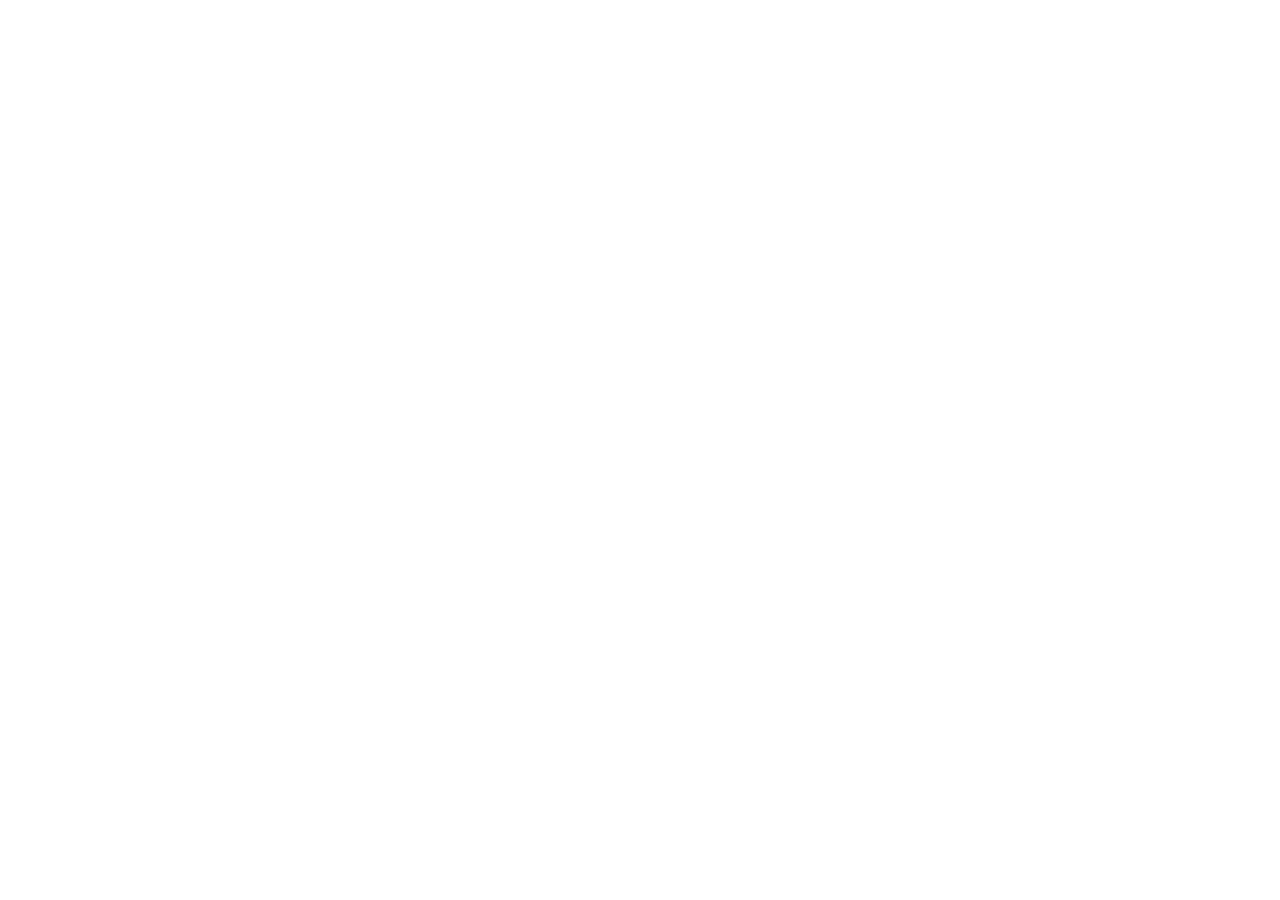
==== index.html @ 3f06b846 "Add files via upload" ====
<!DOCTYPE html>
<html lang="zh-CN">
<head>
    <meta charset="UTF-8">
    <meta name="viewport" content="width=device-width, initial-scale=1.0">
    <title>幼儿学中文 - 拼图游戏</title>
    <link rel="stylesheet" href="styles.css">
</head>
<body>
    <div id="game"></div>
    <script src="https://cdn.jsdelivr.net/npm/phaser@3.55.2/dist/phaser.min.js"></script>
    <script src="game.js"></script>
</body>
</html>
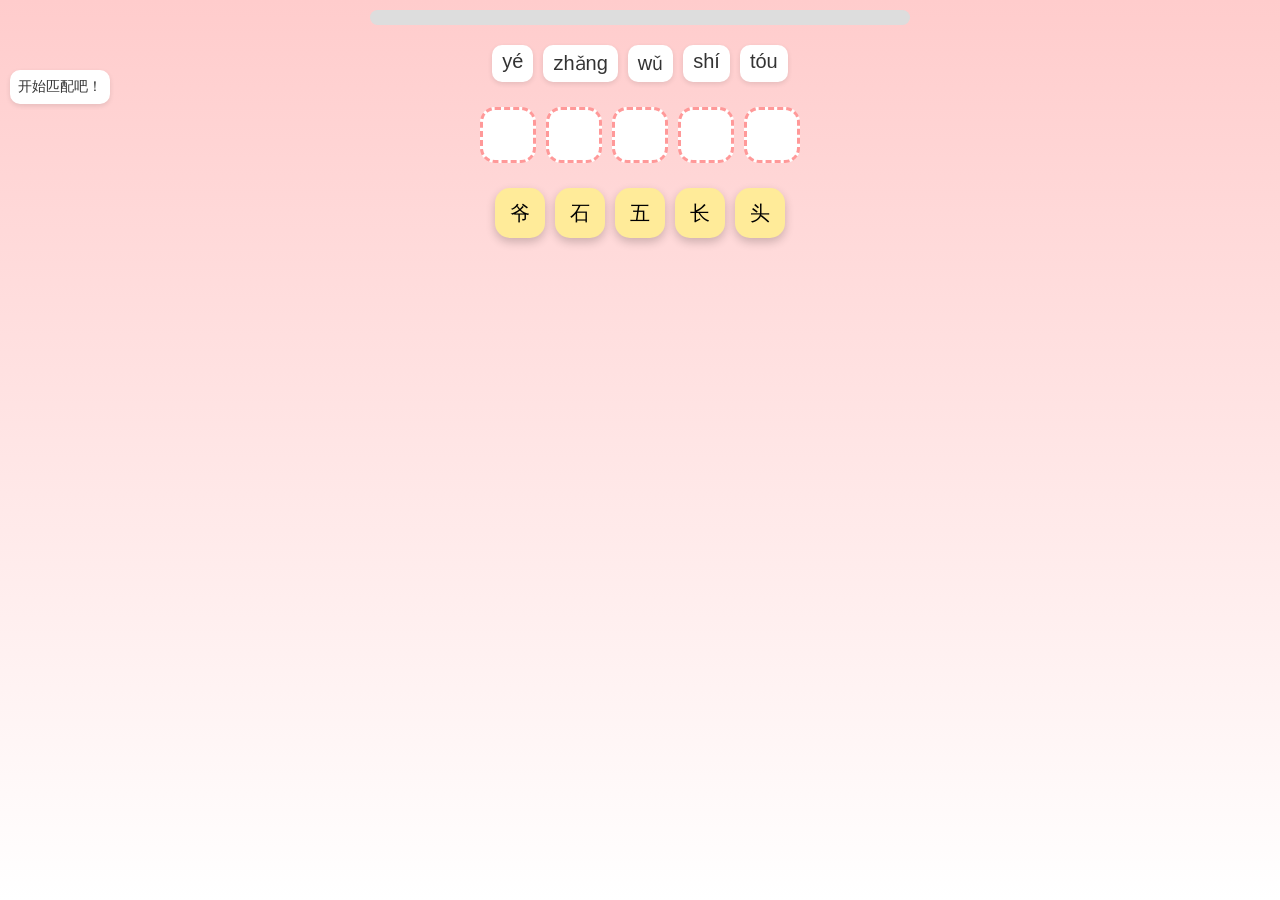
==== commit d9da4de1: "Rename word.game.grok4.html to index.html" ====
--- a/index.html
+++ b/index.html
@@ -2,13 +2,443 @@
 <html lang="zh-CN">
 <head>
     <meta charset="UTF-8">
-    <meta name="viewport" content="width=device-width, initial-scale=1.0">
-    <title>幼儿学中文 - 拼图游戏</title>
-    <link rel="stylesheet" href="styles.css">
+    <meta name="viewport" content="width=device-width, initial-scale=1.0, maximum-scale=1.0, user-scalable=no">
+    <title>汉字学习游戏</title>
+    <style>
+        body {
+            font-family: 'Comic Sans MS', cursive, sans-serif;
+            background: linear-gradient(to bottom, #ffcccc, #ffffff);
+            margin: 0;
+            padding: 10px;
+            box-sizing: border-box;
+            overflow-y: auto;
+            height: 100vh;
+            display: flex;
+            justify-content: center;
+            align-items: flex-start;
+            -webkit-user-select: none; /* Prevent text selection on iOS */
+            user-select: none;
+        }
+        .container {
+            width: 100%;
+            max-width: 600px;
+            text-align: center;
+            position: relative;
+        }
+        .row {
+            display: flex;
+            flex-wrap: wrap;
+            justify-content: center;
+            margin: 15px 0;
+        }
+        .pinyin {
+            margin: 5px;
+            font-size: 20px;
+            color: #333;
+            background: #fff;
+            padding: 5px 10px;
+            border-radius: 10px;
+            box-shadow: 0 2px 5px rgba(0,0,0,0.1);
+        }
+        .box {
+            width: 50px;
+            height: 50px;
+            border: 3px dashed #ff9999;
+            border-radius: 15px;
+            background: #fff;
+            margin: 5px;
+            display: flex;
+            justify-content: center;
+            align-items: center;
+            font-size: 20px;
+            transition: all 0.3s ease;
+            touch-action: none; /* Prevent scrolling during touch */
+        }
+        .box.filled {
+            border: none;
+            background: #90ee90;
+            color: #fff;
+            box-shadow: 0 0 10px #66cc66;
+        }
+        .character {
+            width: 50px;
+            height: 50px;
+            background: #ffeb99;
+            border-radius: 15px;
+            box-shadow: 0 4px 10px rgba(0,0,0,0.2);
+            margin: 5px;
+            display: flex;
+            justify-content: center;
+            align-items: center;
+            font-size: 20px;
+            transition: transform 0.2s ease;
+            touch-action: none; /* Prevent scrolling during touch */
+        }
+        .character.dragging {
+            opacity: 0.5;
+            transform: scale(1.1);
+        }
+        .error {
+            border: 3px solid #ff6666;
+            animation: shake 0.5s;
+        }
+        @keyframes shake {
+            0% { transform: translateX(0); }
+            25% { transform: translateX(-5px); }
+            50% { transform: translateX(5px); }
+            75% { transform: translateX(-5px); }
+            100% { transform: translateX(0); }
+        }
+        #restart {
+            display: none;
+            padding: 10px 20px;
+            font-size: 18px;
+            background: #ff6666;
+            color: white;
+            border: none;
+            border-radius: 15px;
+            cursor: pointer;
+            box-shadow: 0 4px 10px rgba(0,0,0,0.2);
+            margin: 15px auto;
+            transition: background 0.3s ease;
+        }
+        #restart:hover {
+            background: #ff3333;
+        }
+        .progress-bar {
+            width: 90%;
+            height: 15px;
+            background: #ddd;
+            border-radius: 10px;
+            overflow: hidden;
+            margin: 0 auto 15px;
+        }
+        .progress {
+            height: 100%;
+            background: #66ccff;
+            width: 0%;
+            transition: width 0.5s ease;
+        }
+        .star {
+            position: absolute;
+            font-size: 25px;
+            color: #ffcc00;
+            animation: starAnimation 1s ease-out forwards;
+        }
+        @keyframes starAnimation {
+            0% { transform: scale(0) rotate(0deg); opacity: 1; }
+            50% { transform: scale(1.5) rotate(180deg); opacity: 1; }
+            100% { transform: scale(0) rotate(360deg); opacity: 0; }
+        }
+        .mascot {
+            position: fixed;
+            top: 10px;
+            left: 10px;
+            width: 60px;
+            height: 60px;
+            background: url('https://via.placeholder.com/60?text=🐼') no-repeat center;
+            background-size: contain;
+            z-index: 10;
+        }
+        .message {
+            position: fixed;
+            top: 70px;
+            left: 10px;
+            background: #fff;
+            padding: 8px;
+            border-radius: 10px;
+            box-shadow: 0 2px 5px rgba(0,0,0,0.1);
+            font-size: 14px;
+            color: #333;
+            display: none;
+            z-index: 10;
+        }
+        @media (max-width: 400px) {
+            .pinyin, .box, .character {
+                width: 40px;
+                height: 40px;
+                font-size: 16px;
+                margin: 3px;
+            }
+            #restart {
+                padding: 8px 16px;
+                font-size: 14px;
+            }
+            .mascot {
+                width: 50px;
+                height: 50px;
+            }
+            .message {
+                font-size: 12px;
+                top: 60px;
+            }
+            .progress-bar {
+                height: 12px;
+            }
+        }
+    </style>
 </head>
 <body>
-    <div id="game"></div>
-    <script src="https://cdn.jsdelivr.net/npm/phaser@3.55.2/dist/phaser.min.js"></script>
-    <script src="game.js"></script>
+    <div class="container">
+        <div class="mascot"></div>
+        <div class="message" id="mascotMessage"></div>
+        <div class="progress-bar"><div class="progress" id="progress"></div></div>
+        <div class="row" id="pinyinRow"></div>
+        <div class="row" id="boxRow"></div>
+        <div class="row" id="characterRow"></div>
+        <button id="restart">重新开始</button>
+    </div>
+
+    <script>
+        const pronunciationMap = {
+            "一": "yī", "二": "èr", "三": "sān", "四": "sì", "五": "wǔ",
+            "六": "liù", "七": "qī", "八": "bā", "九": "jiǔ", "十": "shí",
+            "两": "liǎng", "只": "zhī", "头": "tóu", "又": "yòu", "了": "le",
+            "不": "bù", "大": "dà", "小": "xiǎo", "上": "shàng", "下": "xià",
+            "多": "duō", "少": "shǎo", "白": "bái", "天": "tiān", "云": "yún",
+            "山": "shān", "月": "yuè", "亮": "liàng", "星": "xīng", "马": "mǎ",
+            "牛": "niú", "羊": "yáng", "兔": "tù", "虫": "chóng", "鸟": "niǎo",
+            "花": "huā", "草": "cǎo", "树": "shù", "看": "kàn", "走": "zǒu",
+            "笑": "xiào", "来": "lái", "飞": "fēi", "爱": "ài", "是": "shì",
+            "跑": "pǎo", "跳": "tiào", "高": "gāo", "太": "tài", "阳": "yáng",
+            "地": "dì", "吃": "chī", "兴": "xìng", "快": "kuài", "好": "hǎo",
+            "的": "de", "爸": "bà", "妈": "mā", "我": "wǒ", "人": "rén",
+            "儿": "ér", "子": "zǐ", "口": "kǒu", "几": "jǐ", "个": "gè",
+            "中": "zhōng", "牙": "yá", "门": "mén", "手": "shǒu", "心": "xīn",
+            "什": "shén", "么": "me", "开": "kāi", "可": "kě", "回": "huí",
+            "出": "chū", "去": "qù", "里": "lǐ", "床": "chuáng", "车": "chē",
+            "家": "jiā", "爷": "yé", "奶": "nǎi", "你": "nǐ", "水": "shuǐ",
+            "饭": "fàn", "有": "yǒu", "找": "zhǎo", "坐": "zuò", "听": "tīng",
+            "玩": "wán", "哭": "kū", "起": "qǐ", "喝": "hē", "到": "dào",
+            "河": "hé", "海": "hǎi", "风": "fēng", "雨": "yǔ", "雪": "xuě",
+            "春": "chūn", "夏": "xià", "秋": "qiū", "冬": "dōng", "鱼": "yú",
+            "狼": "láng", "猫": "māo", "狗": "gǒu", "蝶": "dié", "蜂": "fēng",
+            "谢": "xiè", "睡": "shuì", "红": "hóng", "蓝": "lán", "绿": "lǜ",
+            "美": "měi", "丽": "lì", "木": "mù", "王": "wáng", "日": "rì",
+            "百": "bǎi", "公": "gōng", "主": "zhǔ", "生": "shēng", "长": "zhǎng",
+            "见": "jiàn", "女": "nǚ", "在": "zài", "早": "zǎo", "叶": "yè",
+            "森": "sēn", "林": "lín", "书": "shū", "习": "xí", "对": "duì",
+            "没": "méi", "老": "lǎo", "师": "shī", "他": "tā", "们": "men",
+            "前": "qián", "后": "hòu", "哥": "gē", "姐": "jiě", "弟": "dì",
+            "妹": "mèi", "国": "guó", "衣": "yī", "服": "fú", "幼": "yòu",
+            "园": "yuán", "校": "xiào", "爬": "pá", "藏": "cáng", "说": "shuō",
+            "觉": "jué", "打": "dǎ", "写": "xiě", "做": "zuò", "穿": "chuān",
+            "要": "yào", "想": "xiǎng", "黄": "huáng", "黑": "hēi", "很": "hěn",
+            "再": "zài", "把": "bǎ", "和": "hé", "啊": "ā", "吧": "ba",
+            "吗": "mā", "得": "de", "着": "zhe", "千": "qiān", "万": "wàn",
+            "画": "huà", "学": "xué", "乐": "lè", "土": "tǔ", "火": "huǒ",
+            "光": "guāng", "力": "lì", "气": "qì", "午": "wǔ", "发": "fā",
+            "电": "diàn", "宝": "bǎo", "贝": "bèi", "自": "zì", "己": "jǐ",
+            "身": "shēn", "今": "jīn", "年": "nián", "岁": "suì", "米": "mǐ",
+            "面": "miàn", "包": "bāo", "瓜": "guā", "果": "guǒ", "点": "diǎn",
+            "字": "zì", "话": "huà", "机": "jī", "船": "chuán", "菜": "cài",
+            "孩": "hái", "为": "wèi", "比": "bǐ", "会": "huì", "站": "zhàn",
+            "行": "xíng", "叫": "jiào", "过": "guò", "关": "guān", "喜": "xǐ",
+            "欢": "huān", "怕": "pà", "给": "gěi", "跟": "gēn", "进": "jìn",
+            "干": "gàn", "坏": "huài", "青": "qīng", "明": "míng", "晚": "wǎn",
+            "真": "zhēn", "饱": "bǎo", "错": "cuò", "东": "dōng", "西": "xī",
+            "外": "wài", "每": "měi", "这": "zhè", "她": "tā", "也": "yě",
+            "还": "hái", "以": "yǐ", "呢": "ne", "工": "gōng", "方": "fāng",
+            "本": "běn", "文": "wén", "石": "shí", "金": "jīn", "朋": "péng",
+            "友": "yǒu", "叔": "shū", "娃": "wá", "婆": "pó", "医": "yī",
+            "耳": "ěr", "眼": "yǎn", "晴": "qíng", "蛙": "wā", "鸡": "jī",
+            "鸭": "yā", "苹": "píng", "桃": "táo", "球": "qiú", "笔": "bǐ",
+            "灯": "dēng", "语": "yǔ", "课": "kè", "歌": "gē", "声": "shēng",
+            "音": "yīn", "边": "biān", "时": "shí", "体": "tǐ", "样": "yàng",
+            "分": "fēn", "问": "wèn", "变": "biàn", "成": "chéng", "用": "yòng",
+            "加": "jiā", "买": "mǎi", "当": "dāng", "动": "dòng", "作": "zuò",
+            "住": "zhù", "放": "fàng", "读": "dú", "转": "zhuǎn", "唱": "chàng",
+            "停": "tíng", "游": "yóu", "数": "shǔ", "像": "xiàng", "反": "fǎn",
+            "正": "zhèng", "同": "tóng", "空": "kōng", "新": "xīn", "片": "piàn",
+            "半": "bàn", "朵": "duǒ", "条": "tiáo", "北": "běi", "南": "nán",
+            "那": "nà", "谁": "shéi", "才": "cái", "更": "gèng", "都": "dōu",
+            "从": "cóng", "向": "xiàng", "就": "jiù"
+        };
+
+        let weights = JSON.parse(localStorage.getItem('weights')) || {};
+        Object.keys(pronunciationMap).forEach(char => {
+            if (!weights[char]) weights[char] = 1;
+        });
+
+        const pinyinRow = document.getElementById('pinyinRow');
+        const boxRow = document.getElementById('boxRow');
+        const characterRow = document.getElementById('characterRow');
+        const restartBtn = document.getElementById('restart');
+        const progressBar = document.getElementById('progress');
+        const mascotMessage = document.getElementById('mascotMessage');
+        let selectedPairs = [];
+        let draggedElement = null;
+
+        function initGame() {
+            pinyinRow.innerHTML = '';
+            boxRow.innerHTML = '';
+            characterRow.innerHTML = '';
+            restartBtn.style.display = 'none';
+            progressBar.style.width = '0%';
+            showMessage("开始匹配吧！");
+
+            selectedPairs = selectRandomPairs(5);
+            selectedPairs.forEach(pair => {
+                const pinyinDiv = document.createElement('div');
+                pinyinDiv.className = 'pinyin';
+                pinyinDiv.textContent = pair.pinyin;
+                pinyinRow.appendChild(pinyinDiv);
+
+                const boxDiv = document.createElement('div');
+                boxDiv.className = 'box';
+                boxDiv.dataset.pinyin = pair.pinyin;
+                boxRow.appendChild(boxDiv);
+            });
+
+            const shuffledChars = shuffle(selectedPairs.map(pair => pair.char));
+            shuffledChars.forEach(char => {
+                const charDiv = document.createElement('div');
+                charDiv.className = 'character';
+                charDiv.textContent = char;
+                charDiv.addEventListener('touchstart', touchStart);
+                charDiv.addEventListener('touchmove', touchMove);
+                charDiv.addEventListener('touchend', touchEnd);
+                charDiv.addEventListener('click', () => speak(char));
+                characterRow.appendChild(charDiv);
+            });
+        }
+
+        function selectRandomPairs(num) {
+            const chars = Object.keys(pronunciationMap);
+            const totalWeight = Object.values(weights).reduce((a, b) => a + b, 0);
+            const pairs = [];
+            while (pairs.length < num) {
+                const rand = Math.random() * totalWeight;
+                let sum = 0;
+                for (let char of chars) {
+                    sum += weights[char];
+                    if (sum >= rand && !pairs.some(p => p.char === char)) {
+                        pairs.push({ char, pinyin: pronunciationMap[char] });
+                        break;
+                    }
+                }
+            }
+            return pairs;
+        }
+
+        function shuffle(array) {
+            for (let i = array.length - 1; i > 0; i--) {
+                const j = Math.floor(Math.random() * (i + 1));
+                [array[i], array[j]] = [array[j], array[i]];
+            }
+            return array;
+        }
+
+        function touchStart(e) {
+            draggedElement = e.target;
+            draggedElement.classList.add('dragging');
+            e.preventDefault(); // Prevent scrolling
+        }
+
+        function touchMove(e) {
+            if (draggedElement) {
+                e.preventDefault();
+                const touch = e.touches[0];
+                draggedElement.style.position = 'absolute';
+                draggedElement.style.left = `${touch.pageX - draggedElement.offsetWidth / 2}px`;
+                draggedElement.style.top = `${touch.pageY - draggedElement.offsetHeight / 2}px`;
+            }
+        }
+
+        function touchEnd(e) {
+            if (draggedElement) {
+                const touch = e.changedTouches[0];
+                const dropTarget = document.elementFromPoint(touch.pageX, touch.pageY);
+                draggedElement.classList.remove('dragging');
+                draggedElement.style.position = 'static';
+
+                if (dropTarget && dropTarget.classList.contains('box') && !dropTarget.classList.contains('filled')) {
+                    const char = draggedElement.textContent;
+                    const pinyin = dropTarget.dataset.pinyin;
+                    if (pronunciationMap[char] === pinyin) {
+                        dropTarget.textContent = char;
+                        dropTarget.classList.add('filled');
+                        weights[char] = Math.max(0.05, weights[char] * 0.8);
+                        characterRow.removeChild(draggedElement);
+                        addStar(dropTarget);
+                        playSound('correct');
+                        showMessage("太棒了！");
+                        updateProgress();
+                        checkGameComplete();
+                    } else {
+                        dropTarget.classList.add('error');
+                        weights[char] = Math.min(0.9, weights[char] * 1.2);
+                        playSound('error');
+                        showMessage("再试一次吧！");
+                        setTimeout(() => dropTarget.classList.remove('error'), 500);
+                    }
+                    localStorage.setItem('weights', JSON.stringify(weights));
+                }
+                draggedElement = null;
+            }
+        }
+
+        function updateProgress() {
+            const filledCount = boxRow.querySelectorAll('.filled').length;
+            const total = selectedPairs.length;
+            progressBar.style.width = `${(filledCount / total) * 100}%`;
+        }
+
+        function addStar(target) {
+            const star = document.createElement('div');
+            star.className = 'star';
+            star.textContent = '★';
+            const rect = target.getBoundingClientRect();
+            star.style.left = `${rect.left + rect.width / 2 - 12}px`;
+            star.style.top = `${rect.top - 25}px`;
+            document.querySelector('.container').appendChild(star);
+            setTimeout(() => star.remove(), 1000);
+        }
+
+        function playSound(type) {
+            const audio = new Audio();
+            audio.src = type === 'correct' 
+                ? 'https://www.soundjay.com/buttons/sounds/beep-01a.mp3' // Replace with cheerful sound
+                : 'https://www.soundjay.com/buttons/sounds/beep-02.mp3'; // Replace with gentle error sound
+            audio.play().catch(() => console.log('Audio play failed'));
+        }
+
+        function showMessage(text) {
+            mascotMessage.textContent = text;
+            mascotMessage.style.display = 'block';
+            setTimeout(() => mascotMessage.style.display = 'none', 2000);
+        }
+
+        function checkGameComplete() {
+            if (boxRow.querySelectorAll('.filled').length === selectedPairs.length) {
+                restartBtn.style.display = 'block';
+                showMessage("你真厉害！");
+            }
+        }
+
+        function speak(char) {
+            const utterance = new SpeechSynthesisUtterance(pronunciationMap[char]);
+            utterance.lang = 'zh-CN';
+            utterance.rate = 0.8;
+            utterance.volume = 1.0;
+            const voices = window.speechSynthesis.getVoices();
+            const mandarinVoice = voices.find(voice => voice.lang === 'zh-CN' && voice.name.includes('Mandarin'));
+            if (mandarinVoice) {
+                utterance.voice = mandarinVoice;
+            }
+            window.speechSynthesis.speak(utterance);
+        }
+
+        window.addEventListener('load', () => {
+            window.speechSynthesis.getVoices();
+            initGame();
+        });
+
+        window.speechSynthesis.onvoiceschanged = () => {
+            window.speechSynthesis.getVoices();
+        };
+
+        restartBtn.addEventListener('click', initGame);
+    </script>
 </body>
 </html>
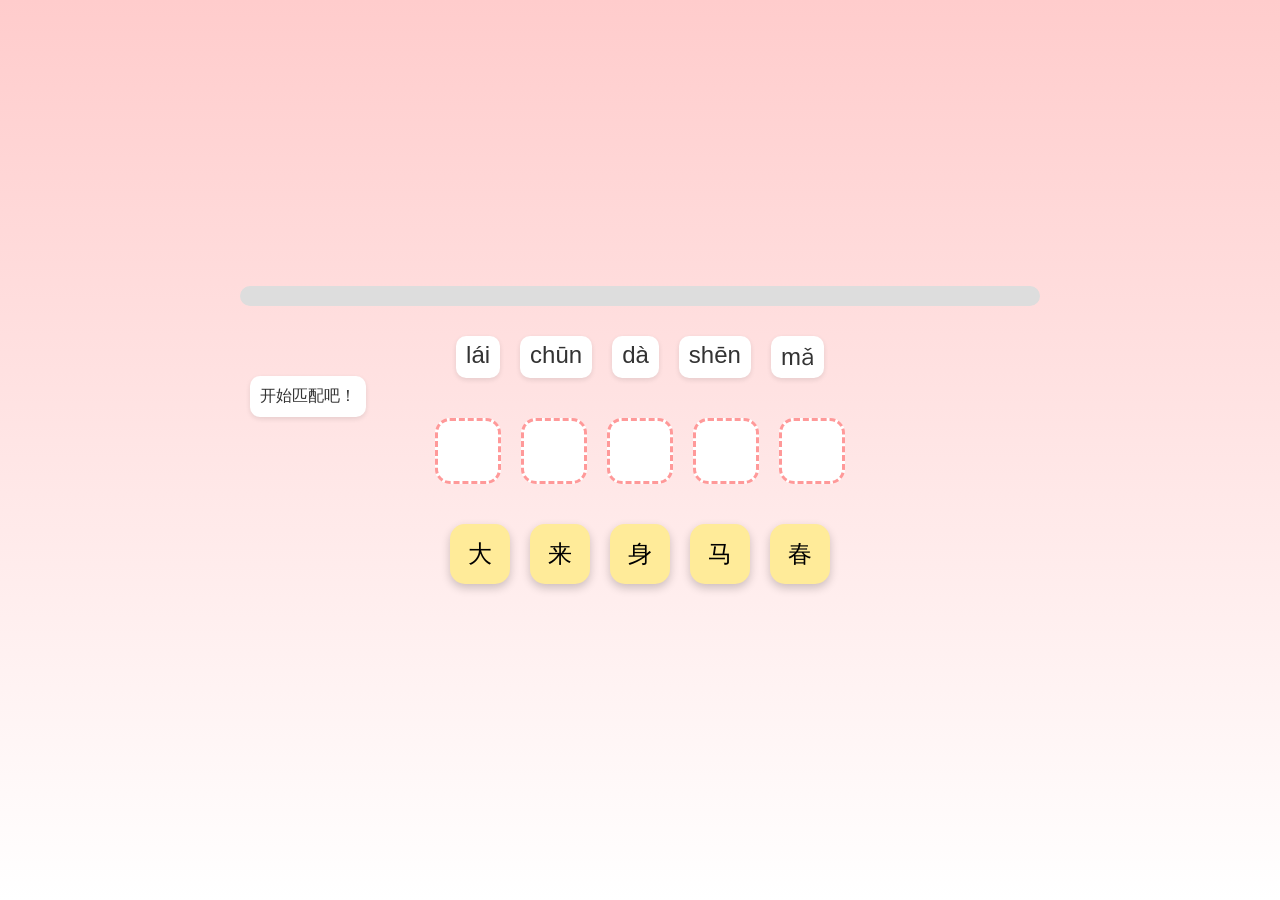
==== commit 595a9021: "Rename word.game.grok3.html to index.html" ====
--- a/index.html
+++ b/index.html
@@ -2,26 +2,24 @@
 <html lang="zh-CN">
 <head>
     <meta charset="UTF-8">
-    <meta name="viewport" content="width=device-width, initial-scale=1.0, maximum-scale=1.0, user-scalable=no">
+    <meta name="viewport" content="width=device-width, initial-scale=1.0">
     <title>汉字学习游戏</title>
     <style>
         body {
             font-family: 'Comic Sans MS', cursive, sans-serif;
             background: linear-gradient(to bottom, #ffcccc, #ffffff);
+            display: flex;
+            justify-content: center;
+            align-items: center;
+            min-height: 100vh;
             margin: 0;
-            padding: 10px;
+            padding: 20px;
             box-sizing: border-box;
             overflow-y: auto;
-            height: 100vh;
-            display: flex;
-            justify-content: center;
-            align-items: flex-start;
-            -webkit-user-select: none; /* Prevent text selection on iOS */
-            user-select: none;
         }
         .container {
-            width: 100%;
-            max-width: 600px;
+            width: 80%;
+            max-width: 800px;
             text-align: center;
             position: relative;
         }
@@ -29,11 +27,11 @@
             display: flex;
             flex-wrap: wrap;
             justify-content: center;
-            margin: 15px 0;
+            margin: 20px 0;
         }
         .pinyin {
-            margin: 5px;
-            font-size: 20px;
+            margin: 10px;
+            font-size: 24px;
             color: #333;
             background: #fff;
             padding: 5px 10px;
@@ -41,18 +39,18 @@
             box-shadow: 0 2px 5px rgba(0,0,0,0.1);
         }
         .box {
-            width: 50px;
-            height: 50px;
+            width: 60px;
+            height: 60px;
             border: 3px dashed #ff9999;
             border-radius: 15px;
             background: #fff;
-            margin: 5px;
+            margin: 10px;
             display: flex;
             justify-content: center;
             align-items: center;
-            font-size: 20px;
+            font-size: 24px;
+            cursor: pointer;
             transition: all 0.3s ease;
-            touch-action: none; /* Prevent scrolling during touch */
         }
         .box.filled {
             border: none;
@@ -61,22 +59,22 @@
             box-shadow: 0 0 10px #66cc66;
         }
         .character {
-            width: 50px;
-            height: 50px;
+            width: 60px;
+            height: 60px;
             background: #ffeb99;
             border-radius: 15px;
             box-shadow: 0 4px 10px rgba(0,0,0,0.2);
-            margin: 5px;
+            margin: 10px;
             display: flex;
             justify-content: center;
             align-items: center;
-            font-size: 20px;
+            font-size: 24px;
+            cursor: move;
             transition: transform 0.2s ease;
-            touch-action: none; /* Prevent scrolling during touch */
-        }
-        .character.dragging {
-            opacity: 0.5;
+        }
+        .character:hover {
             transform: scale(1.1);
+            background: #ffe066;
         }
         .error {
             border: 3px solid #ff6666;
@@ -91,27 +89,27 @@
         }
         #restart {
             display: none;
-            padding: 10px 20px;
-            font-size: 18px;
+            padding: 15px 30px;
+            font-size: 20px;
             background: #ff6666;
             color: white;
             border: none;
             border-radius: 15px;
             cursor: pointer;
             box-shadow: 0 4px 10px rgba(0,0,0,0.2);
-            margin: 15px auto;
+            margin-top: 20px;
             transition: background 0.3s ease;
         }
         #restart:hover {
             background: #ff3333;
         }
         .progress-bar {
-            width: 90%;
-            height: 15px;
+            width: 100%;
+            height: 20px;
             background: #ddd;
             border-radius: 10px;
             overflow: hidden;
-            margin: 0 auto 15px;
+            margin-bottom: 20px;
         }
         .progress {
             height: 100%;
@@ -121,7 +119,7 @@
         }
         .star {
             position: absolute;
-            font-size: 25px;
+            font-size: 30px;
             color: #ffcc00;
             animation: starAnimation 1s ease-out forwards;
         }
@@ -131,49 +129,44 @@
             100% { transform: scale(0) rotate(360deg); opacity: 0; }
         }
         .mascot {
-            position: fixed;
+            position: absolute;
             top: 10px;
             left: 10px;
-            width: 60px;
-            height: 60px;
-            background: url('https://via.placeholder.com/60?text=🐼') no-repeat center;
+            width: 80px;
+            height: 80px;
+            background: url('https://via.placeholder.com/80?text=🐼') no-repeat center;
             background-size: contain;
-            z-index: 10;
         }
         .message {
-            position: fixed;
-            top: 70px;
+            position: absolute;
+            top: 90px;
             left: 10px;
             background: #fff;
-            padding: 8px;
+            padding: 10px;
             border-radius: 10px;
             box-shadow: 0 2px 5px rgba(0,0,0,0.1);
-            font-size: 14px;
+            font-size: 16px;
             color: #333;
             display: none;
-            z-index: 10;
-        }
-        @media (max-width: 400px) {
+        }
+        @media (max-width: 600px) {
             .pinyin, .box, .character {
                 width: 40px;
                 height: 40px;
+                font-size: 18px;
+                margin: 5px;
+            }
+            #restart {
+                padding: 10px 20px;
                 font-size: 16px;
-                margin: 3px;
-            }
-            #restart {
-                padding: 8px 16px;
+            }
+            .mascot {
+                width: 60px;
+                height: 60px;
+            }
+            .message {
                 font-size: 14px;
-            }
-            .mascot {
-                width: 50px;
-                height: 50px;
-            }
-            .message {
-                font-size: 12px;
-                top: 60px;
-            }
-            .progress-bar {
-                height: 12px;
+                top: 70px;
             }
         }
     </style>
@@ -267,7 +260,6 @@
         const progressBar = document.getElementById('progress');
         const mascotMessage = document.getElementById('mascotMessage');
         let selectedPairs = [];
-        let draggedElement = null;
 
         function initGame() {
             pinyinRow.innerHTML = '';
@@ -287,6 +279,8 @@
                 const boxDiv = document.createElement('div');
                 boxDiv.className = 'box';
                 boxDiv.dataset.pinyin = pair.pinyin;
+                boxDiv.addEventListener('dragover', dragOver);
+                boxDiv.addEventListener('drop', drop);
                 boxRow.appendChild(boxDiv);
             });
 
@@ -295,9 +289,8 @@
                 const charDiv = document.createElement('div');
                 charDiv.className = 'character';
                 charDiv.textContent = char;
-                charDiv.addEventListener('touchstart', touchStart);
-                charDiv.addEventListener('touchmove', touchMove);
-                charDiv.addEventListener('touchend', touchEnd);
+                charDiv.draggable = true;
+                charDiv.addEventListener('dragstart', dragStart);
                 charDiv.addEventListener('click', () => speak(char));
                 characterRow.appendChild(charDiv);
             });
@@ -329,53 +322,38 @@
             return array;
         }
 
-        function touchStart(e) {
-            draggedElement = e.target;
-            draggedElement.classList.add('dragging');
-            e.preventDefault(); // Prevent scrolling
-        }
-
-        function touchMove(e) {
-            if (draggedElement) {
+        function dragStart(e) {
+            e.dataTransfer.setData('text', e.target.textContent);
+        }
+
+        function dragOver(e) {
+            if (!e.target.classList.contains('filled')) {
                 e.preventDefault();
-                const touch = e.touches[0];
-                draggedElement.style.position = 'absolute';
-                draggedElement.style.left = `${touch.pageX - draggedElement.offsetWidth / 2}px`;
-                draggedElement.style.top = `${touch.pageY - draggedElement.offsetHeight / 2}px`;
-            }
-        }
-
-        function touchEnd(e) {
-            if (draggedElement) {
-                const touch = e.changedTouches[0];
-                const dropTarget = document.elementFromPoint(touch.pageX, touch.pageY);
-                draggedElement.classList.remove('dragging');
-                draggedElement.style.position = 'static';
-
-                if (dropTarget && dropTarget.classList.contains('box') && !dropTarget.classList.contains('filled')) {
-                    const char = draggedElement.textContent;
-                    const pinyin = dropTarget.dataset.pinyin;
-                    if (pronunciationMap[char] === pinyin) {
-                        dropTarget.textContent = char;
-                        dropTarget.classList.add('filled');
-                        weights[char] = Math.max(0.05, weights[char] * 0.8);
-                        characterRow.removeChild(draggedElement);
-                        addStar(dropTarget);
-                        playSound('correct');
-                        showMessage("太棒了！");
-                        updateProgress();
-                        checkGameComplete();
-                    } else {
-                        dropTarget.classList.add('error');
-                        weights[char] = Math.min(0.9, weights[char] * 1.2);
-                        playSound('error');
-                        showMessage("再试一次吧！");
-                        setTimeout(() => dropTarget.classList.remove('error'), 500);
-                    }
-                    localStorage.setItem('weights', JSON.stringify(weights));
-                }
-                draggedElement = null;
-            }
+            }
+        }
+
+        function drop(e) {
+            e.preventDefault();
+            const char = e.dataTransfer.getData('text');
+            const pinyin = e.target.dataset.pinyin;
+            if (pronunciationMap[char] === pinyin) {
+                e.target.textContent = char;
+                e.target.classList.add('filled');
+                weights[char] = Math.max(0.05, weights[char] * 0.8);
+                characterRow.removeChild([...characterRow.children].find(c => c.textContent === char));
+                addStar(e.target);
+                playSound('correct');
+                showMessage("太棒了！");
+                updateProgress();
+                checkGameComplete();
+            } else {
+                e.target.classList.add('error');
+                weights[char] = Math.min(0.9, weights[char] * 1.2);
+                playSound('error');
+                showMessage("再试一次吧！");
+                setTimeout(() => e.target.classList.remove('error'), 500);
+            }
+            localStorage.setItem('weights', JSON.stringify(weights));
         }
 
         function updateProgress() {
@@ -388,9 +366,8 @@
             const star = document.createElement('div');
             star.className = 'star';
             star.textContent = '★';
-            const rect = target.getBoundingClientRect();
-            star.style.left = `${rect.left + rect.width / 2 - 12}px`;
-            star.style.top = `${rect.top - 25}px`;
+            star.style.left = `${target.offsetLeft + target.offsetWidth / 2 - 15}px`;
+            star.style.top = `${target.offsetTop - 30}px`;
             document.querySelector('.container').appendChild(star);
             setTimeout(() => star.remove(), 1000);
         }
@@ -398,8 +375,8 @@
         function playSound(type) {
             const audio = new Audio();
             audio.src = type === 'correct' 
-                ? 'https://www.soundjay.com/buttons/sounds/beep-01a.mp3' // Replace with cheerful sound
-                : 'https://www.soundjay.com/buttons/sounds/beep-02.mp3'; // Replace with gentle error sound
+                ? 'https://www.soundjay.com/buttons/sounds/beep-01a.mp3' // Replace with a cheerful sound URL
+                : 'https://www.soundjay.com/buttons/sounds/beep-02.mp3'; // Replace with a gentle error sound URL
             audio.play().catch(() => console.log('Audio play failed'));
         }
 
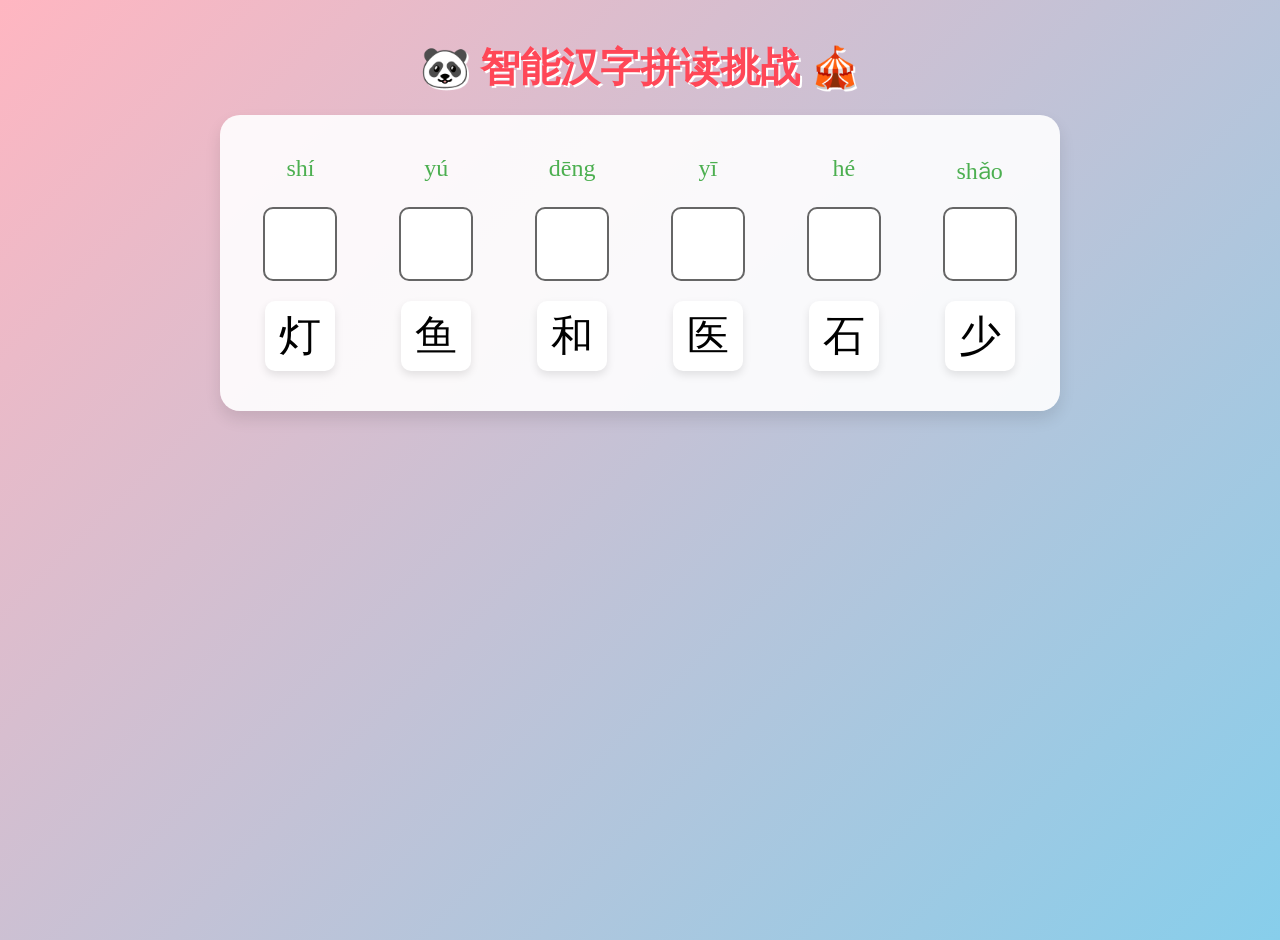
==== commit 8c6eec91: "Add files via upload" ====
--- a/index.html
+++ b/index.html
@@ -3,419 +3,350 @@
 <head>
     <meta charset="UTF-8">
     <meta name="viewport" content="width=device-width, initial-scale=1.0">
-    <title>汉字学习游戏</title>
+    <title>汉字拼读挑战赛完整版</title>
     <style>
+        :root {
+            --primary-color: #FFB6C1;
+            --secondary-color: #87CEEB;
+        }
+
         body {
-            font-family: 'Comic Sans MS', cursive, sans-serif;
-            background: linear-gradient(to bottom, #ffcccc, #ffffff);
+            font-family: 'Comic Sans MS', '幼圆', 'YouYuan', cursive;
+            background: linear-gradient(135deg, var(--primary-color), var(--secondary-color));
+            min-height: 100vh;
+            margin: 0;
+            padding: 20px;
+            display: flex;
+            flex-direction: column;
+            align-items: center;
+        }
+        
+       .game-title {
+            color: #ff4757;
+            font-size: 2.5em;
+            text-shadow: 2px 2px #fff;
+            margin: 20px 0;
+        }
+
+        .game-container {
+            background: rgba(255, 255, 255, 0.9);
+            border-radius: 20px;
+            padding: 20px;
+            box-shadow: 0 8px 16px rgba(0,0,0,0.1);
+            max-width: 800px;
+            width: 100%;
+        }
+
+        .game-grid {
+            display: grid;
+            grid-template-columns: repeat(6, 1fr);
+            gap: 15px;
+            justify-items: center;
+            margin: 20px 0;
+        }
+
+        .pinyin {
+            color: #4CAF50;
+            font-size: 24px;
+            text-align: center;
+            width: 100px;
+            margin: 0 5px;
+        }
+
+        .drop-zone {
+            width: 70px;
+            height: 70px;
+            border: 2px solid #666;
+            border-radius: 10px;
+            background: white;
+            margin: 0 5px;
             display: flex;
             justify-content: center;
             align-items: center;
-            min-height: 100vh;
-            margin: 0;
-            padding: 20px;
-            box-sizing: border-box;
-            overflow-y: auto;
-        }
-        .container {
-            width: 80%;
-            max-width: 800px;
-            text-align: center;
-            position: relative;
-        }
-        .row {
-            display: flex;
-            flex-wrap: wrap;
-            justify-content: center;
-            margin: 20px 0;
-        }
-        .pinyin {
-            margin: 10px;
-            font-size: 24px;
-            color: #333;
-            background: #fff;
-            padding: 5px 10px;
+            font-size: 42px;
+            font-family: '华文彩云', cursive;
+        }
+
+        .character {
+            width: 70px;
+            height: 70px;
+            background: white;
             border-radius: 10px;
-            box-shadow: 0 2px 5px rgba(0,0,0,0.1);
-        }
-        .box {
-            width: 60px;
-            height: 60px;
-            border: 3px dashed #ff9999;
-            border-radius: 15px;
-            background: #fff;
-            margin: 10px;
+            box-shadow: 0 4px 8px rgba(0,0,0,0.1);
+            cursor: grab;
+            user-select: none;
             display: flex;
             justify-content: center;
             align-items: center;
-            font-size: 24px;
+            font-size: 42px;
+            font-family: '华文彩云', cursive;
+            transition: all 0.3s;
+        }
+
+        .character:hover {
+            transform: translateY(-5px);
+            box-shadow: 0 8px 16px rgba(0,0,0,0.2);
+        }
+
+        .character[hidden] {
+            display: none !important;
+        }
+
+        .correct { 
+            background: #90EE90 !important;
+            transform: scale(1.05);
+        }
+        .wrong { 
+            background: #FFB6C1 !important;
+            animation: shake 0.5s;
+        }
+
+        #restart {
+            padding: 12px 24px;
+            font-size: 20px;
+            border-radius: 30px;
+            background: #FFD700;
+            border: none;
             cursor: pointer;
-            transition: all 0.3s ease;
-        }
-        .box.filled {
-            border: none;
-            background: #90ee90;
-            color: #fff;
-            box-shadow: 0 0 10px #66cc66;
-        }
-        .character {
-            width: 60px;
-            height: 60px;
-            background: #ffeb99;
-            border-radius: 15px;
-            box-shadow: 0 4px 10px rgba(0,0,0,0.2);
-            margin: 10px;
-            display: flex;
-            justify-content: center;
-            align-items: center;
-            font-size: 24px;
-            cursor: move;
-            transition: transform 0.2s ease;
-        }
-        .character:hover {
-            transform: scale(1.1);
-            background: #ffe066;
-        }
-        .error {
-            border: 3px solid #ff6666;
-            animation: shake 0.5s;
-        }
+            display: none;
+            font-family: '幼圆', 'YouYuan', cursive;
+        }
+
         @keyframes shake {
-            0% { transform: translateX(0); }
-            25% { transform: translateX(-5px); }
-            50% { transform: translateX(5px); }
-            75% { transform: translateX(-5px); }
-            100% { transform: translateX(0); }
-        }
-        #restart {
-            display: none;
-            padding: 15px 30px;
-            font-size: 20px;
-            background: #ff6666;
-            color: white;
-            border: none;
-            border-radius: 15px;
-            cursor: pointer;
-            box-shadow: 0 4px 10px rgba(0,0,0,0.2);
-            margin-top: 20px;
-            transition: background 0.3s ease;
-        }
-        #restart:hover {
-            background: #ff3333;
-        }
-        .progress-bar {
-            width: 100%;
-            height: 20px;
-            background: #ddd;
-            border-radius: 10px;
-            overflow: hidden;
-            margin-bottom: 20px;
-        }
-        .progress {
-            height: 100%;
-            background: #66ccff;
-            width: 0%;
-            transition: width 0.5s ease;
-        }
-        .star {
-            position: absolute;
-            font-size: 30px;
-            color: #ffcc00;
-            animation: starAnimation 1s ease-out forwards;
-        }
-        @keyframes starAnimation {
-            0% { transform: scale(0) rotate(0deg); opacity: 1; }
-            50% { transform: scale(1.5) rotate(180deg); opacity: 1; }
-            100% { transform: scale(0) rotate(360deg); opacity: 0; }
-        }
-        .mascot {
-            position: absolute;
-            top: 10px;
-            left: 10px;
-            width: 80px;
-            height: 80px;
-            background: url('https://via.placeholder.com/80?text=🐼') no-repeat center;
-            background-size: contain;
-        }
-        .message {
-            position: absolute;
-            top: 90px;
-            left: 10px;
-            background: #fff;
-            padding: 10px;
-            border-radius: 10px;
-            box-shadow: 0 2px 5px rgba(0,0,0,0.1);
-            font-size: 16px;
-            color: #333;
-            display: none;
-        }
+            0%, 100% { transform: translateX(0); }
+            25% { transform: translateX(-10px); }
+            75% { transform: translateX(10px); }
+        }
+
         @media (max-width: 600px) {
-            .pinyin, .box, .character {
-                width: 40px;
-                height: 40px;
-                font-size: 18px;
-                margin: 5px;
-            }
-            #restart {
-                padding: 10px 20px;
-                font-size: 16px;
-            }
-            .mascot {
-                width: 60px;
-                height: 60px;
-            }
-            .message {
-                font-size: 14px;
-                top: 70px;
+            .game-grid {
+                grid-template-columns: repeat(3, 1fr);
+                gap: 10px;
+            }
+            .pinyin { font-size: 18px; }
+            .drop-zone, .character {
+                width: 50px;
+                height: 50px;
             }
         }
     </style>
 </head>
 <body>
-    <div class="container">
-        <div class="mascot"></div>
-        <div class="message" id="mascotMessage"></div>
-        <div class="progress-bar"><div class="progress" id="progress"></div></div>
-        <div class="row" id="pinyinRow"></div>
-        <div class="row" id="boxRow"></div>
-        <div class="row" id="characterRow"></div>
-        <button id="restart">重新开始</button>
+    <h1 class="game-title">🐼 智能汉字拼读挑战 🎪</h1>
+    <div class="game-container">
+        <div class="game-grid" id="pinyin-row"></div>
+        <div class="game-grid" id="dropzone-row"></div>
+        <div class="game-grid" id="character-row"></div>
     </div>
+    <button id="restart">再来一次！</button>
 
     <script>
         const pronunciationMap = {
-            "一": "yī", "二": "èr", "三": "sān", "四": "sì", "五": "wǔ",
-            "六": "liù", "七": "qī", "八": "bā", "九": "jiǔ", "十": "shí",
-            "两": "liǎng", "只": "zhī", "头": "tóu", "又": "yòu", "了": "le",
-            "不": "bù", "大": "dà", "小": "xiǎo", "上": "shàng", "下": "xià",
-            "多": "duō", "少": "shǎo", "白": "bái", "天": "tiān", "云": "yún",
-            "山": "shān", "月": "yuè", "亮": "liàng", "星": "xīng", "马": "mǎ",
-            "牛": "niú", "羊": "yáng", "兔": "tù", "虫": "chóng", "鸟": "niǎo",
-            "花": "huā", "草": "cǎo", "树": "shù", "看": "kàn", "走": "zǒu",
-            "笑": "xiào", "来": "lái", "飞": "fēi", "爱": "ài", "是": "shì",
-            "跑": "pǎo", "跳": "tiào", "高": "gāo", "太": "tài", "阳": "yáng",
-            "地": "dì", "吃": "chī", "兴": "xìng", "快": "kuài", "好": "hǎo",
-            "的": "de", "爸": "bà", "妈": "mā", "我": "wǒ", "人": "rén",
-            "儿": "ér", "子": "zǐ", "口": "kǒu", "几": "jǐ", "个": "gè",
-            "中": "zhōng", "牙": "yá", "门": "mén", "手": "shǒu", "心": "xīn",
-            "什": "shén", "么": "me", "开": "kāi", "可": "kě", "回": "huí",
-            "出": "chū", "去": "qù", "里": "lǐ", "床": "chuáng", "车": "chē",
-            "家": "jiā", "爷": "yé", "奶": "nǎi", "你": "nǐ", "水": "shuǐ",
-            "饭": "fàn", "有": "yǒu", "找": "zhǎo", "坐": "zuò", "听": "tīng",
-            "玩": "wán", "哭": "kū", "起": "qǐ", "喝": "hē", "到": "dào",
-            "河": "hé", "海": "hǎi", "风": "fēng", "雨": "yǔ", "雪": "xuě",
-            "春": "chūn", "夏": "xià", "秋": "qiū", "冬": "dōng", "鱼": "yú",
-            "狼": "láng", "猫": "māo", "狗": "gǒu", "蝶": "dié", "蜂": "fēng",
-            "谢": "xiè", "睡": "shuì", "红": "hóng", "蓝": "lán", "绿": "lǜ",
-            "美": "měi", "丽": "lì", "木": "mù", "王": "wáng", "日": "rì",
-            "百": "bǎi", "公": "gōng", "主": "zhǔ", "生": "shēng", "长": "zhǎng",
-            "见": "jiàn", "女": "nǚ", "在": "zài", "早": "zǎo", "叶": "yè",
-            "森": "sēn", "林": "lín", "书": "shū", "习": "xí", "对": "duì",
-            "没": "méi", "老": "lǎo", "师": "shī", "他": "tā", "们": "men",
-            "前": "qián", "后": "hòu", "哥": "gē", "姐": "jiě", "弟": "dì",
-            "妹": "mèi", "国": "guó", "衣": "yī", "服": "fú", "幼": "yòu",
-            "园": "yuán", "校": "xiào", "爬": "pá", "藏": "cáng", "说": "shuō",
-            "觉": "jué", "打": "dǎ", "写": "xiě", "做": "zuò", "穿": "chuān",
-            "要": "yào", "想": "xiǎng", "黄": "huáng", "黑": "hēi", "很": "hěn",
-            "再": "zài", "把": "bǎ", "和": "hé", "啊": "ā", "吧": "ba",
-            "吗": "mā", "得": "de", "着": "zhe", "千": "qiān", "万": "wàn",
-            "画": "huà", "学": "xué", "乐": "lè", "土": "tǔ", "火": "huǒ",
-            "光": "guāng", "力": "lì", "气": "qì", "午": "wǔ", "发": "fā",
-            "电": "diàn", "宝": "bǎo", "贝": "bèi", "自": "zì", "己": "jǐ",
-            "身": "shēn", "今": "jīn", "年": "nián", "岁": "suì", "米": "mǐ",
-            "面": "miàn", "包": "bāo", "瓜": "guā", "果": "guǒ", "点": "diǎn",
-            "字": "zì", "话": "huà", "机": "jī", "船": "chuán", "菜": "cài",
-            "孩": "hái", "为": "wèi", "比": "bǐ", "会": "huì", "站": "zhàn",
-            "行": "xíng", "叫": "jiào", "过": "guò", "关": "guān", "喜": "xǐ",
-            "欢": "huān", "怕": "pà", "给": "gěi", "跟": "gēn", "进": "jìn",
-            "干": "gàn", "坏": "huài", "青": "qīng", "明": "míng", "晚": "wǎn",
-            "真": "zhēn", "饱": "bǎo", "错": "cuò", "东": "dōng", "西": "xī",
-            "外": "wài", "每": "měi", "这": "zhè", "她": "tā", "也": "yě",
-            "还": "hái", "以": "yǐ", "呢": "ne", "工": "gōng", "方": "fāng",
-            "本": "běn", "文": "wén", "石": "shí", "金": "jīn", "朋": "péng",
-            "友": "yǒu", "叔": "shū", "娃": "wá", "婆": "pó", "医": "yī",
-            "耳": "ěr", "眼": "yǎn", "晴": "qíng", "蛙": "wā", "鸡": "jī",
-            "鸭": "yā", "苹": "píng", "桃": "táo", "球": "qiú", "笔": "bǐ",
-            "灯": "dēng", "语": "yǔ", "课": "kè", "歌": "gē", "声": "shēng",
-            "音": "yīn", "边": "biān", "时": "shí", "体": "tǐ", "样": "yàng",
-            "分": "fēn", "问": "wèn", "变": "biàn", "成": "chéng", "用": "yòng",
-            "加": "jiā", "买": "mǎi", "当": "dāng", "动": "dòng", "作": "zuò",
-            "住": "zhù", "放": "fàng", "读": "dú", "转": "zhuǎn", "唱": "chàng",
-            "停": "tíng", "游": "yóu", "数": "shǔ", "像": "xiàng", "反": "fǎn",
-            "正": "zhèng", "同": "tóng", "空": "kōng", "新": "xīn", "片": "piàn",
-            "半": "bàn", "朵": "duǒ", "条": "tiáo", "北": "běi", "南": "nán",
-            "那": "nà", "谁": "shéi", "才": "cái", "更": "gèng", "都": "dōu",
-            "从": "cóng", "向": "xiàng", "就": "jiù"
+            "一":"yī", "二":"èr", "三":"sān", "四":"sì", "五":"wǔ",
+            "六":"liù", "七":"qī", "八":"bā", "九":"jiǔ", "十":"shí",
+            "两":"liǎng", "只":"zhī", "头":"tóu", "又":"yòu", "了":"le",
+            "不":"bù", "大":"dà", "小":"xiǎo", "上":"shàng", "下":"xià",
+            "多":"duō", "少":"shǎo", "白":"bái", "天":"tiān", "云":"yún",
+            "山":"shān", "月":"yuè", "亮":"liàng", "星":"xīng", "马":"mǎ",
+            "牛":"niú", "羊":"yáng", "兔":"tù", "虫":"chóng", "鸟":"niǎo",
+            "花":"huā", "草":"cǎo", "树":"shù", "看":"kàn", "走":"zǒu",
+            "笑":"xiào", "来":"lái", "飞":"fēi", "爱":"ài", "是":"shì",
+            "跑":"pǎo", "跳":"tiào", "高":"gāo", "一":"yī", "太":"tài",
+            "阳":"yáng", "地":"dì", "吃":"chī", "兴":"xìng", "快":"kuài",
+            "好":"hǎo", "的":"de", "爸":"bà", "妈":"mā", "我":"wǒ",
+            "人":"rén", "儿":"ér", "子":"zǐ", "口":"kǒu", "几":"jǐ",
+            "个":"gè", "中":"zhōng", "牙":"yá", "门":"mén", "手":"shǒu",
+            "心":"xīn", "什":"shén", "么":"me", "开":"kāi", "可":"kě",
+            "回":"huí", "出":"chū", "去":"qù", "里":"lǐ", "床":"chuáng",
+            "车":"chē", "家":"jiā", "爷":"yé", "奶":"nǎi", "你":"nǐ",
+            "水":"shuǐ", "饭":"fàn", "有":"yǒu", "找":"zhǎo", "坐":"zuò",
+            "听":"tīng", "玩":"wán", "哭":"kū", "起":"qǐ", "喝":"hē",
+            "到":"dào", "河":"hé", "海":"hǎi", "风":"fēng", "雨":"yǔ",
+            "雪":"xuě", "春":"chūn", "夏":"xià", "秋":"qiū", "冬":"dōng",
+            "鱼":"yú", "狼":"láng", "猫":"māo", "狗":"gǒu", "蝶":"dié",
+            "蜂":"fēng", "谢":"xiè", "睡":"shuì", "红":"hóng", "蓝":"lán",
+            "绿":"lǜ", "美":"měi", "丽":"lì", "木":"mù", "王":"wáng",
+            "日":"rì", "百":"bǎi", "公":"gōng", "主":"zhǔ", "生":"shēng",
+            "长":"zhǎng", "见":"jiàn", "女":"nǚ", "在":"zài", "早":"zǎo",
+            "叶":"yè", "森":"sēn", "林":"lín", "书":"shū", "习":"xí",
+            "对":"duì", "没":"méi", "老":"lǎo", "师":"shī", "他":"tā",
+            "们":"men", "前":"qián", "后":"hòu", "哥":"gē", "姐":"jiě",
+            "弟":"dì", "妹":"mèi", "国":"guó", "衣":"yī", "服":"fú",
+            "幼":"yòu", "园":"yuán", "校":"xiào", "爬":"pá", "藏":"cáng",
+            "说":"shuō", "觉":"jué", "打":"dǎ", "写":"xiě", "做":"zuò",
+            "穿":"chuān", "要":"yào", "想":"xiǎng", "黄":"huáng", "黑":"hēi",
+            "很":"hěn", "再":"zài", "把":"bǎ", "和":"hé", "啊":"ā",
+            "吧":"ba", "吗":"mā", "得":"de", "着":"zhe", "千":"qiān",
+            "万":"wàn", "画":"huà", "学":"xué", "乐":"lè", "土":"tǔ",
+            "火":"huǒ", "光":"guāng", "力":"lì", "气":"qì", "午":"wǔ",
+            "发":"fā", "电":"diàn", "宝":"bǎo", "贝":"bèi", "自":"zì",
+            "己":"jǐ", "身":"shēn", "今":"jīn", "年":"nián", "岁":"suì",
+            "米":"mǐ", "面":"miàn", "包":"bāo", "瓜":"guā", "果":"guǒ",
+            "点":"diǎn", "字":"zì", "话":"huà", "机":"jī", "船":"chuán",
+            "菜":"cài", "孩":"hái", "为":"wèi", "比":"bǐ", "会":"huì",
+            "站":"zhàn", "行":"xíng", "叫":"jiào", "过":"guò", "关":"guān",
+            "喜":"xǐ", "欢":"huān", "怕":"pà", "给":"gěi", "跟":"gēn",
+            "进":"jìn", "干":"gàn", "坏":"huài", "青":"qīng", "明":"míng",
+            "晚":"wǎn", "真":"zhēn", "饱":"bǎo", "错":"cuò", "东":"dōng",
+            "西":"xī", "外":"wài", "每":"měi", "这":"zhè", "她":"tā",
+            "也":"yě", "还":"hái", "以":"yǐ", "呢":"ne", "工":"gōng",
+            "方":"fāng", "本":"běn", "文":"wén", "石":"shí", "金":"jīn",
+            "朋":"péng", "友":"yǒu", "叔":"shū", "娃":"wá", "婆":"pó",
+            "医":"yī", "耳":"ěr", "眼":"yǎn", "晴":"qíng", "蛙":"wā",
+            "鸡":"jī", "鸭":"yā", "苹":"píng", "桃":"táo", "球":"qiú",
+            "笔":"bǐ", "灯":"dēng", "语":"yǔ", "课":"kè", "歌":"gē",
+            "声":"shēng", "音":"yīn", "边":"biān", "时":"shí", "体":"tǐ",
+            "样":"yàng", "分":"fēn", "问":"wèn", "变":"biàn", "成":"chéng",
+            "用":"yòng", "加":"jiā", "买":"mǎi", "当":"dāng", "动":"dòng",
+            "作":"zuò", "住":"zhù", "放":"fàng", "读":"dú", "转":"zhuǎn",
+            "唱":"chàng", "停":"tíng", "游":"yóu", "数":"shǔ", "像":"xiàng",
+            "反":"fǎn", "正":"zhèng", "同":"tóng", "空":"kōng", "新":"xīn",
+            "片":"piàn", "半":"bàn", "朵":"duǒ", "条":"tiáo", "北":"běi",
+            "南":"nán", "那":"nà", "谁":"shéi", "才":"cái", "更":"gèng",
+            "都":"dōu", "从":"cóng", "向":"xiàng", "就":"jiù"
         };
 
-        let weights = JSON.parse(localStorage.getItem('weights')) || {};
-        Object.keys(pronunciationMap).forEach(char => {
-            if (!weights[char]) weights[char] = 1;
-        });
-
-        const pinyinRow = document.getElementById('pinyinRow');
-        const boxRow = document.getElementById('boxRow');
-        const characterRow = document.getElementById('characterRow');
-        const restartBtn = document.getElementById('restart');
-        const progressBar = document.getElementById('progress');
-        const mascotMessage = document.getElementById('mascotMessage');
-        let selectedPairs = [];
-
-        function initGame() {
-            pinyinRow.innerHTML = '';
-            boxRow.innerHTML = '';
-            characterRow.innerHTML = '';
-            restartBtn.style.display = 'none';
-            progressBar.style.width = '0%';
-            showMessage("开始匹配吧！");
-
-            selectedPairs = selectRandomPairs(5);
-            selectedPairs.forEach(pair => {
-                const pinyinDiv = document.createElement('div');
-                pinyinDiv.className = 'pinyin';
-                pinyinDiv.textContent = pair.pinyin;
-                pinyinRow.appendChild(pinyinDiv);
-
-                const boxDiv = document.createElement('div');
-                boxDiv.className = 'box';
-                boxDiv.dataset.pinyin = pair.pinyin;
-                boxDiv.addEventListener('dragover', dragOver);
-                boxDiv.addEventListener('drop', drop);
-                boxRow.appendChild(boxDiv);
-            });
-
-            const shuffledChars = shuffle(selectedPairs.map(pair => pair.char));
-            shuffledChars.forEach(char => {
-                const charDiv = document.createElement('div');
-                charDiv.className = 'character';
-                charDiv.textContent = char;
-                charDiv.draggable = true;
-                charDiv.addEventListener('dragstart', dragStart);
-                charDiv.addEventListener('click', () => speak(char));
-                characterRow.appendChild(charDiv);
-            });
-        }
-
-        function selectRandomPairs(num) {
-            const chars = Object.keys(pronunciationMap);
-            const totalWeight = Object.values(weights).reduce((a, b) => a + b, 0);
-            const pairs = [];
-            while (pairs.length < num) {
-                const rand = Math.random() * totalWeight;
-                let sum = 0;
-                for (let char of chars) {
-                    sum += weights[char];
-                    if (sum >= rand && !pairs.some(p => p.char === char)) {
-                        pairs.push({ char, pinyin: pronunciationMap[char] });
-                        break;
+        class Game {
+            constructor() {
+                this.weights = JSON.parse(localStorage.getItem('characterWeights')) || {};
+                this.initWeights();
+                this.synth = window.speechSynthesis;
+                this.utterance = new SpeechSynthesisUtterance();
+                this.utterance.lang = 'zh-CN';
+                this.utterance.rate = 0.8;
+                this.initGame();
+            }
+
+            initWeights() {
+                for (const char in pronunciationMap) {
+                    if (!this.weights[char]) this.weights[char] = 1;
+                }
+            }
+
+            getRandomCharacters() {
+                const chars = Object.keys(pronunciationMap);
+                const weightedChars = chars.map(char => ({
+                    char,
+                    weight: this.weights[char]
+                }));
+                
+                const totalWeight = weightedChars.reduce((sum, c) => sum + c.weight, 0);
+                const selected = [];
+                
+                while (selected.length < 6) {
+                    const rand = Math.random() * totalWeight;
+                    let current = 0;
+                    for (const {char, weight} of weightedChars) {
+                        current += weight;
+                        if (rand <= current && !selected.includes(char)) {
+                            selected.push(char);
+                            break;
+                        }
                     }
                 }
-            }
-            return pairs;
-        }
-
-        function shuffle(array) {
-            for (let i = array.length - 1; i > 0; i--) {
-                const j = Math.floor(Math.random() * (i + 1));
-                [array[i], array[j]] = [array[j], array[i]];
-            }
-            return array;
-        }
-
-        function dragStart(e) {
-            e.dataTransfer.setData('text', e.target.textContent);
-        }
-
-        function dragOver(e) {
-            if (!e.target.classList.contains('filled')) {
-                e.preventDefault();
-            }
-        }
-
-        function drop(e) {
-            e.preventDefault();
-            const char = e.dataTransfer.getData('text');
-            const pinyin = e.target.dataset.pinyin;
-            if (pronunciationMap[char] === pinyin) {
-                e.target.textContent = char;
-                e.target.classList.add('filled');
-                weights[char] = Math.max(0.05, weights[char] * 0.8);
-                characterRow.removeChild([...characterRow.children].find(c => c.textContent === char));
-                addStar(e.target);
-                playSound('correct');
-                showMessage("太棒了！");
-                updateProgress();
-                checkGameComplete();
-            } else {
-                e.target.classList.add('error');
-                weights[char] = Math.min(0.9, weights[char] * 1.2);
-                playSound('error');
-                showMessage("再试一次吧！");
-                setTimeout(() => e.target.classList.remove('error'), 500);
-            }
-            localStorage.setItem('weights', JSON.stringify(weights));
-        }
-
-        function updateProgress() {
-            const filledCount = boxRow.querySelectorAll('.filled').length;
-            const total = selectedPairs.length;
-            progressBar.style.width = `${(filledCount / total) * 100}%`;
-        }
-
-        function addStar(target) {
-            const star = document.createElement('div');
-            star.className = 'star';
-            star.textContent = '★';
-            star.style.left = `${target.offsetLeft + target.offsetWidth / 2 - 15}px`;
-            star.style.top = `${target.offsetTop - 30}px`;
-            document.querySelector('.container').appendChild(star);
-            setTimeout(() => star.remove(), 1000);
-        }
-
-        function playSound(type) {
-            const audio = new Audio();
-            audio.src = type === 'correct' 
-                ? 'https://www.soundjay.com/buttons/sounds/beep-01a.mp3' // Replace with a cheerful sound URL
-                : 'https://www.soundjay.com/buttons/sounds/beep-02.mp3'; // Replace with a gentle error sound URL
-            audio.play().catch(() => console.log('Audio play failed'));
-        }
-
-        function showMessage(text) {
-            mascotMessage.textContent = text;
-            mascotMessage.style.display = 'block';
-            setTimeout(() => mascotMessage.style.display = 'none', 2000);
-        }
-
-        function checkGameComplete() {
-            if (boxRow.querySelectorAll('.filled').length === selectedPairs.length) {
-                restartBtn.style.display = 'block';
-                showMessage("你真厉害！");
-            }
-        }
-
-        function speak(char) {
-            const utterance = new SpeechSynthesisUtterance(pronunciationMap[char]);
-            utterance.lang = 'zh-CN';
-            utterance.rate = 0.8;
-            utterance.volume = 1.0;
-            const voices = window.speechSynthesis.getVoices();
-            const mandarinVoice = voices.find(voice => voice.lang === 'zh-CN' && voice.name.includes('Mandarin'));
-            if (mandarinVoice) {
-                utterance.voice = mandarinVoice;
-            }
-            window.speechSynthesis.speak(utterance);
-        }
-
-        window.addEventListener('load', () => {
-            window.speechSynthesis.getVoices();
-            initGame();
+                return selected;
+            }
+
+            initGame() {
+                const characters = this.getRandomCharacters();
+                const pinyinPairs = characters.map(c => [pronunciationMap[c], c]);
+                
+                this.renderGame(pinyinPairs);
+                this.setupDragDrop();
+                this.setupSpeech();
+            }
+
+            renderGame(pairs) {
+                const pinyinRow = document.getElementById('pinyin-row');
+                const dropRow = document.getElementById('dropzone-row');
+                const charRow = document.getElementById('character-row');
+                
+                pinyinRow.innerHTML = dropRow.innerHTML = charRow.innerHTML = '';
+
+                pairs.forEach(([pinyin]) => {
+                    pinyinRow.innerHTML += `<div class="pinyin">${pinyin}</div>`;
+                    const dropZone = document.createElement('div');
+                    dropZone.className = 'drop-zone';
+                    dropZone.dataset.pinyin = pinyin;
+                    dropRow.appendChild(dropZone);
+                });
+
+                pairs
+                    .sort(() => Math.random() - 0.5)
+                    .forEach(([_, char]) => {
+                        const charDiv = document.createElement('div');
+                        charDiv.className = 'character';
+                        charDiv.draggable = true;
+                        charDiv.dataset.char = char;
+                        charDiv.textContent = char;
+                        charRow.appendChild(charDiv);
+                    });
+            }
+
+            setupDragDrop() {
+                const chars = document.querySelectorAll('.character');
+                const dropZones = document.querySelectorAll('.drop-zone');
+
+                chars.forEach(char => {
+                    char.addEventListener('dragstart', e => {
+                        e.dataTransfer.setData('text/plain', char.dataset.char);
+                    });
+                });
+
+                dropZones.forEach(zone => {
+                    zone.addEventListener('dragover', e => e.preventDefault());
+                    zone.addEventListener('drop', e => {
+                        e.preventDefault();
+                        const char = e.dataTransfer.getData('text/plain');
+                        const correctPinyin = pronunciationMap[char];
+                        
+                        if (zone.dataset.pinyin === correctPinyin) {
+                            // 新增字体大小适配
+                            zone.innerHTML = `<div style="font-size:inherit">${char}</div>`;
+                            document.querySelectorAll(`.character[data-char="${char}"]`)
+                                .forEach(c => c.hidden = true);
+                            
+                            zone.classList.add('correct');
+                            this.updateWeights(char, true);
+                        } else {
+                            zone.classList.add('wrong');
+                            setTimeout(() => zone.classList.remove('wrong'), 500);
+                            this.updateWeights(char, false);
+                        }
+                        this.checkCompletion();
+                    });
+                });
+            }
+
+            updateWeights(char, isCorrect) {
+                this.weights[char] = Math.min(Math.max(
+                    isCorrect ? this.weights[char] * 0.8 : this.weights[char] * 1.2,
+                    0.05
+                ), 0.9);
+                localStorage.setItem('characterWeights', JSON.stringify(this.weights));
+            }
+
+            setupSpeech() {
+                document.querySelectorAll('.character').forEach(char => {
+                    char.addEventListener('click', () => {
+                        this.utterance.text = char.dataset.char;
+                        this.synth.speak(this.utterance);
+                    });
+                });
+            }
+
+            checkCompletion() {
+                const completed = [...document.querySelectorAll('.drop-zone')]
+                    .filter(zone => zone.textContent).length === 6;
+                if (completed) document.getElementById('restart').style.display = 'block';
+            }
+        }
+
+        let game = new Game();
+        document.getElementById('restart').addEventListener('click', () => {
+            game = new Game();
+            document.getElementById('restart').style.display = 'none';
         });
-
-        window.speechSynthesis.onvoiceschanged = () => {
-            window.speechSynthesis.getVoices();
-        };
-
-        restartBtn.addEventListener('click', initGame);
     </script>
 </body>
 </html>
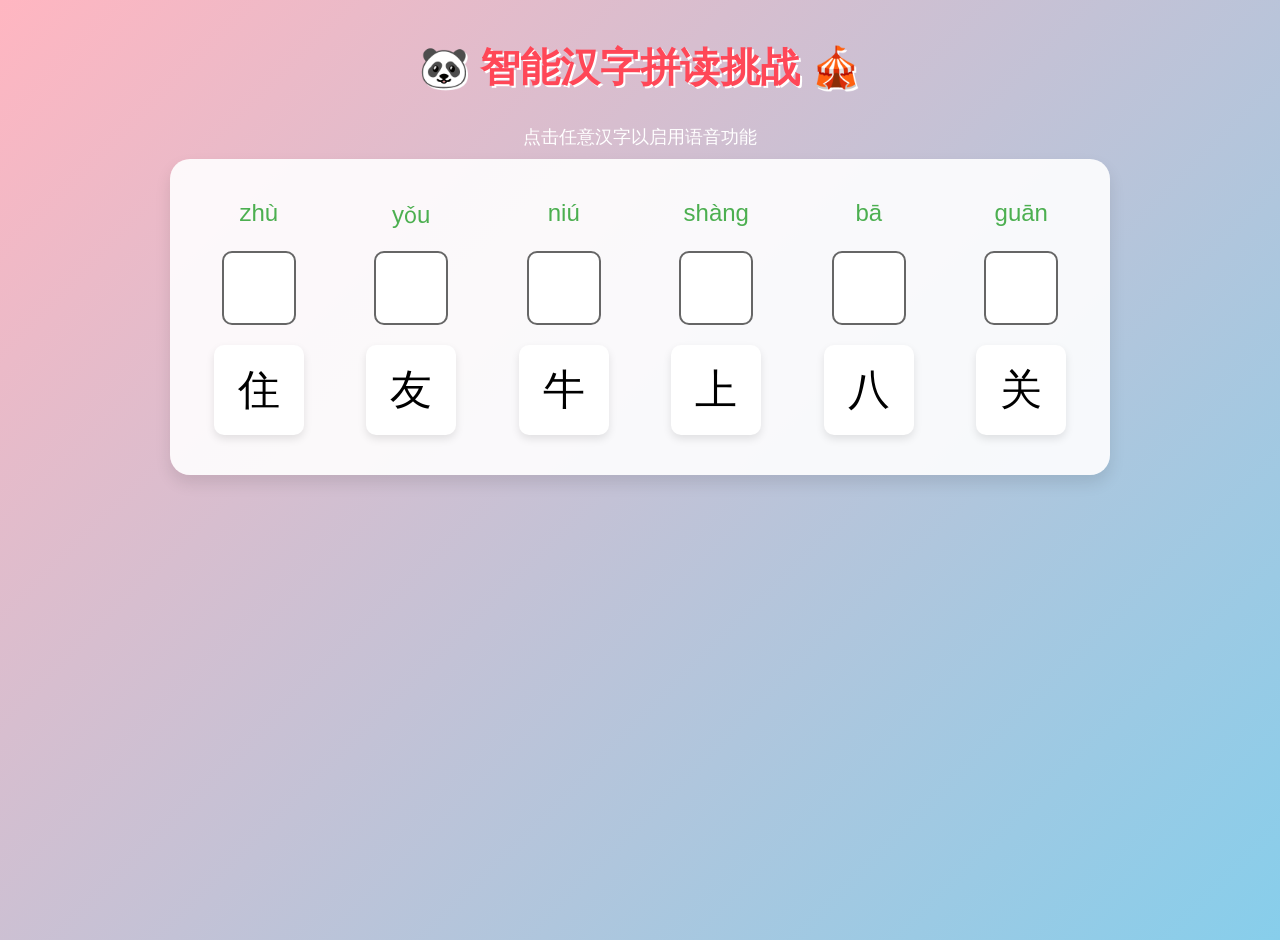
==== commit 6f70a43e: "Add files via upload" ====
--- a/index.html
+++ b/index.html
@@ -11,7 +11,7 @@
         }
 
         body {
-            font-family: 'Comic Sans MS', '幼圆', 'YouYuan', cursive;
+            font-family: 'Comic Sans MS', '幼圆', 'YouYuan', 'PingFang SC', sans-serif;
             background: linear-gradient(135deg, var(--primary-color), var(--secondary-color));
             min-height: 100vh;
             margin: 0;
@@ -21,7 +21,7 @@
             align-items: center;
         }
         
-       .game-title {
+        .game-title {
             color: #ff4757;
             font-size: 2.5em;
             text-shadow: 2px 2px #fff;
@@ -33,7 +33,7 @@
             border-radius: 20px;
             padding: 20px;
             box-shadow: 0 8px 16px rgba(0,0,0,0.1);
-            max-width: 800px;
+            max-width: 900px;
             width: 100%;
         }
 
@@ -64,7 +64,8 @@
             justify-content: center;
             align-items: center;
             font-size: 42px;
-            font-family: '华文彩云', cursive;
+            font-family: '华文彩云', 'PingFang SC', sans-serif;
+            touch-action: none; /* 防止触摸干扰 */
         }
 
         .character {
@@ -79,8 +80,9 @@
             justify-content: center;
             align-items: center;
             font-size: 42px;
-            font-family: '华文彩云', cursive;
+            font-family: '华文彩云', 'PingFang SC', sans-serif;
             transition: all 0.3s;
+            padding: 10px; /* 增大触摸区域 */
         }
 
         .character:hover {
@@ -109,7 +111,14 @@
             border: none;
             cursor: pointer;
             display: none;
-            font-family: '幼圆', 'YouYuan', cursive;
+            font-family: '幼圆', 'YouYuan', 'PingFang SC', sans-serif;
+        }
+
+        #speech-prompt {
+            color: #fff;
+            font-size: 18px;
+            margin: 10px 0;
+            text-align: center;
         }
 
         @keyframes shake {
@@ -123,16 +132,29 @@
                 grid-template-columns: repeat(3, 1fr);
                 gap: 10px;
             }
-            .pinyin { font-size: 18px; }
+            .pinyin { font-size: 20px; }
             .drop-zone, .character {
-                width: 50px;
-                height: 50px;
+                width: 60px;
+                height: 60px;
+                font-size: 36px;
+            }
+        }
+
+        @media (min-width: 601px) and (max-width: 1024px) {
+            .game-grid {
+                grid-template-columns: repeat(8, 1fr);
+                gap: 20px;
+            }
+            .drop-zone, .character {
+                width: 80px;
+                height: 80px;
             }
         }
     </style>
 </head>
 <body>
     <h1 class="game-title">🐼 智能汉字拼读挑战 🎪</h1>
+    <div id="speech-prompt">点击任意汉字以启用语音功能</div>
     <div class="game-container">
         <div class="game-grid" id="pinyin-row"></div>
         <div class="game-grid" id="dropzone-row"></div>
@@ -151,59 +173,59 @@
             "牛":"niú", "羊":"yáng", "兔":"tù", "虫":"chóng", "鸟":"niǎo",
             "花":"huā", "草":"cǎo", "树":"shù", "看":"kàn", "走":"zǒu",
             "笑":"xiào", "来":"lái", "飞":"fēi", "爱":"ài", "是":"shì",
-            "跑":"pǎo", "跳":"tiào", "高":"gāo", "一":"yī", "太":"tài",
-            "阳":"yáng", "地":"dì", "吃":"chī", "兴":"xìng", "快":"kuài",
-            "好":"hǎo", "的":"de", "爸":"bà", "妈":"mā", "我":"wǒ",
-            "人":"rén", "儿":"ér", "子":"zǐ", "口":"kǒu", "几":"jǐ",
-            "个":"gè", "中":"zhōng", "牙":"yá", "门":"mén", "手":"shǒu",
-            "心":"xīn", "什":"shén", "么":"me", "开":"kāi", "可":"kě",
-            "回":"huí", "出":"chū", "去":"qù", "里":"lǐ", "床":"chuáng",
-            "车":"chē", "家":"jiā", "爷":"yé", "奶":"nǎi", "你":"nǐ",
-            "水":"shuǐ", "饭":"fàn", "有":"yǒu", "找":"zhǎo", "坐":"zuò",
-            "听":"tīng", "玩":"wán", "哭":"kū", "起":"qǐ", "喝":"hē",
-            "到":"dào", "河":"hé", "海":"hǎi", "风":"fēng", "雨":"yǔ",
-            "雪":"xuě", "春":"chūn", "夏":"xià", "秋":"qiū", "冬":"dōng",
-            "鱼":"yú", "狼":"láng", "猫":"māo", "狗":"gǒu", "蝶":"dié",
-            "蜂":"fēng", "谢":"xiè", "睡":"shuì", "红":"hóng", "蓝":"lán",
-            "绿":"lǜ", "美":"měi", "丽":"lì", "木":"mù", "王":"wáng",
-            "日":"rì", "百":"bǎi", "公":"gōng", "主":"zhǔ", "生":"shēng",
-            "长":"zhǎng", "见":"jiàn", "女":"nǚ", "在":"zài", "早":"zǎo",
-            "叶":"yè", "森":"sēn", "林":"lín", "书":"shū", "习":"xí",
-            "对":"duì", "没":"méi", "老":"lǎo", "师":"shī", "他":"tā",
-            "们":"men", "前":"qián", "后":"hòu", "哥":"gē", "姐":"jiě",
-            "弟":"dì", "妹":"mèi", "国":"guó", "衣":"yī", "服":"fú",
-            "幼":"yòu", "园":"yuán", "校":"xiào", "爬":"pá", "藏":"cáng",
-            "说":"shuō", "觉":"jué", "打":"dǎ", "写":"xiě", "做":"zuò",
-            "穿":"chuān", "要":"yào", "想":"xiǎng", "黄":"huáng", "黑":"hēi",
-            "很":"hěn", "再":"zài", "把":"bǎ", "和":"hé", "啊":"ā",
-            "吧":"ba", "吗":"mā", "得":"de", "着":"zhe", "千":"qiān",
-            "万":"wàn", "画":"huà", "学":"xué", "乐":"lè", "土":"tǔ",
-            "火":"huǒ", "光":"guāng", "力":"lì", "气":"qì", "午":"wǔ",
-            "发":"fā", "电":"diàn", "宝":"bǎo", "贝":"bèi", "自":"zì",
-            "己":"jǐ", "身":"shēn", "今":"jīn", "年":"nián", "岁":"suì",
-            "米":"mǐ", "面":"miàn", "包":"bāo", "瓜":"guā", "果":"guǒ",
-            "点":"diǎn", "字":"zì", "话":"huà", "机":"jī", "船":"chuán",
-            "菜":"cài", "孩":"hái", "为":"wèi", "比":"bǐ", "会":"huì",
-            "站":"zhàn", "行":"xíng", "叫":"jiào", "过":"guò", "关":"guān",
-            "喜":"xǐ", "欢":"huān", "怕":"pà", "给":"gěi", "跟":"gēn",
-            "进":"jìn", "干":"gàn", "坏":"huài", "青":"qīng", "明":"míng",
-            "晚":"wǎn", "真":"zhēn", "饱":"bǎo", "错":"cuò", "东":"dōng",
-            "西":"xī", "外":"wài", "每":"měi", "这":"zhè", "她":"tā",
-            "也":"yě", "还":"hái", "以":"yǐ", "呢":"ne", "工":"gōng",
-            "方":"fāng", "本":"běn", "文":"wén", "石":"shí", "金":"jīn",
-            "朋":"péng", "友":"yǒu", "叔":"shū", "娃":"wá", "婆":"pó",
-            "医":"yī", "耳":"ěr", "眼":"yǎn", "晴":"qíng", "蛙":"wā",
-            "鸡":"jī", "鸭":"yā", "苹":"píng", "桃":"táo", "球":"qiú",
-            "笔":"bǐ", "灯":"dēng", "语":"yǔ", "课":"kè", "歌":"gē",
-            "声":"shēng", "音":"yīn", "边":"biān", "时":"shí", "体":"tǐ",
-            "样":"yàng", "分":"fēn", "问":"wèn", "变":"biàn", "成":"chéng",
-            "用":"yòng", "加":"jiā", "买":"mǎi", "当":"dāng", "动":"dòng",
-            "作":"zuò", "住":"zhù", "放":"fàng", "读":"dú", "转":"zhuǎn",
-            "唱":"chàng", "停":"tíng", "游":"yóu", "数":"shǔ", "像":"xiàng",
-            "反":"fǎn", "正":"zhèng", "同":"tóng", "空":"kōng", "新":"xīn",
-            "片":"piàn", "半":"bàn", "朵":"duǒ", "条":"tiáo", "北":"běi",
-            "南":"nán", "那":"nà", "谁":"shéi", "才":"cái", "更":"gèng",
-            "都":"dōu", "从":"cóng", "向":"xiàng", "就":"jiù"
+            "跑":"pǎo", "跳":"tiào", "高":"gāo", "太":"tài", "阳":"yáng",
+            "地":"dì", "吃":"chī", "兴":"xìng", "快":"kuài", "好":"hǎo",
+            "的":"de", "爸":"bà", "妈":"mā", "我":"wǒ", "人":"rén",
+            "儿":"ér", "子":"zǐ", "口":"kǒu", "几":"jǐ", "个":"gè",
+            "中":"zhōng", "牙":"yá", "门":"mén", "手":"shǒu", "心":"xīn",
+            "什":"shén", "么":"me", "开":"kāi", "可":"kě", "回":"huí",
+            "出":"chū", "去":"qù", "里":"lǐ", "床":"chuáng", "车":"chē",
+            "家":"jiā", "爷":"yé", "奶":"nǎi", "你":"nǐ", "水":"shuǐ",
+            "饭":"fàn", "有":"yǒu", "找":"zhǎo", "坐":"zuò", "听":"tīng",
+            "玩":"wán", "哭":"kū", "起":"qǐ", "喝":"hē", "到":"dào",
+            "河":"hé", "海":"hǎi", "风":"fēng", "雨":"yǔ", "雪":"xuě",
+            "春":"chūn", "夏":"xià", "秋":"qiū", "冬":"dōng", "鱼":"yú",
+            "狼":"láng", "猫":"māo", "狗":"gǒu", "蝶":"dié", "蜂":"fēng",
+            "谢":"xiè", "睡":"shuì", "红":"hóng", "蓝":"lán", "绿":"lǜ",
+            "美":"měi", "丽":"lì", "木":"mù", "王":"wáng", "日":"rì",
+            "百":"bǎi", "公":"gōng", "主":"zhǔ", "生":"shēng", "长":"zhǎng",
+            "见":"jiàn", "女":"nǚ", "在":"zài", "早":"zǎo", "叶":"yè",
+            "森":"sēn", "林":"lín", "书":"shū", "习":"xí", "对":"duì",
+            "没":"méi", "老":"lǎo", "师":"shī", "他":"tā", "们":"men",
+            "前":"qián", "后":"hòu", "哥":"gē", "姐":"jiě", "弟":"dì",
+            "妹":"mèi", "国":"guó", "衣":"yī", "服":"fú", "幼":"yòu",
+            "园":"yuán", "校":"xiào", "爬":"pá", "藏":"cáng", "说":"shuō",
+            "觉":"jué", "打":"dǎ", "写":"xiě", "做":"zuò", "穿":"chuān",
+            "要":"yào", "想":"xiǎng", "黄":"huáng", "黑":"hēi", "很":"hěn",
+            "再":"zài", "把":"bǎ", "和":"hé", "啊":"ā", "吧":"ba",
+            "吗":"mā", "得":"de", "着":"zhe", "千":"qiān", "万":"wàn",
+            "画":"huà", "学":"xué", "乐":"lè", "土":"tǔ", "火":"huǒ",
+            "光":"guāng", "力":"lì", "气":"qì", "午":"wǔ", "发":"fā",
+            "电":"diàn", "宝":"bǎo", "贝":"bèi", "自":"zì", "己":"jǐ",
+            "身":"shēn", "今":"jīn", "年":"nián", "岁":"suì", "米":"mǐ",
+            "面":"miàn", "包":"bāo", "瓜":"guā", "果":"guǒ", "点":"diǎn",
+            "字":"zì", "话":"huà", "机":"jī", "船":"chuán", "菜":"cài",
+            "孩":"hái", "为":"wèi", "比":"bǐ", "会":"huì", "站":"zhàn",
+            "行":"xíng", "叫":"jiào", "过":"guò", "关":"guān", "喜":"xǐ",
+            "欢":"huān", "怕":"pà", "给":"gěi", "跟":"gēn", "进":"jìn",
+            "干":"gàn", "坏":"huài", "青":"qīng", "明":"míng", "晚":"wǎn",
+            "真":"zhēn", "饱":"bǎo", "错":"cuò", "东":"dōng", "西":"xī",
+            "外":"wài", "每":"měi", "这":"zhè", "她":"tā", "也":"yě",
+            "还":"hái", "以":"yǐ", "呢":"ne", "工":"gōng", "方":"fāng",
+            "本":"běn", "文":"wén", "石":"shí", "金":"jīn", "朋":"péng",
+            "友":"yǒu", "叔":"shū", "娃":"wá", "婆":"pó", "医":"yī",
+            "耳":"ěr", "眼":"yǎn", "晴":"qíng", "蛙":"wā", "鸡":"jī",
+            "鸭":"yā", "苹":"píng", "桃":"táo", "球":"qiú", "笔":"bǐ",
+            "灯":"dēng", "语":"yǔ", "课":"kè", "歌":"gē", "声":"shēng",
+            "音":"yīn", "边":"biān", "时":"shí", "体":"tǐ", "样":"yàng",
+            "分":"fēn", "问":"wèn", "变":"biàn", "成":"chéng", "用":"yòng",
+            "加":"jiā", "买":"mǎi", "当":"dāng", "动":"dòng", "作":"zuò",
+            "住":"zhù", "放":"fàng", "读":"dú", "转":"zhuǎn", "唱":"chàng",
+            "停":"tíng", "游":"yóu", "数":"shǔ", "像":"xiàng", "反":"fǎn",
+            "正":"zhèng", "同":"tóng", "空":"kōng", "新":"xīn", "片":"piàn",
+            "半":"bàn", "朵":"duǒ", "条":"tiáo", "北":"běi", "南":"nán",
+            "那":"nà", "谁":"shéi", "才":"cái", "更":"gèng", "都":"dōu",
+            "从":"cóng", "向":"xiàng", "就":"jiù"
         };
 
         class Game {
@@ -288,8 +310,41 @@
                 const dropZones = document.querySelectorAll('.drop-zone');
 
                 chars.forEach(char => {
+                    // 鼠标拖放
                     char.addEventListener('dragstart', e => {
                         e.dataTransfer.setData('text/plain', char.dataset.char);
+                    });
+
+                    // 触摸支持
+                    char.addEventListener('touchstart', e => {
+                        e.preventDefault();
+                        char.dataset.dragging = true;
+                        const touch = e.touches[0];
+                        char.dataset.offsetX = touch.clientX - char.offsetLeft;
+                        char.dataset.offsetY = touch.clientY - char.offsetTop;
+                    });
+
+                    char.addEventListener('touchmove', e => {
+                        if (char.dataset.dragging) {
+                            const touch = e.touches[0];
+                            char.style.position = 'absolute';
+                            char.style.left = `${touch.clientX - char.dataset.offsetX}px`;
+                            char.style.top = `${touch.clientY - char.dataset.offsetY}px`;
+                        }
+                    });
+
+                    char.addEventListener('touchend', e => {
+                        if (char.dataset.dragging) {
+                            char.dataset.dragging = false;
+                            const touch = e.changedTouches[0];
+                            const dropZone = document.elementFromPoint(touch.clientX, touch.clientY);
+                            char.style.position = '';
+                            char.style.left = '';
+                            char.style.top = '';
+                            if (dropZone && dropZone.classList.contains('drop-zone')) {
+                                this.handleDrop(char.dataset.char, dropZone);
+                            }
+                        }
                     });
                 });
 
@@ -298,24 +353,25 @@
                     zone.addEventListener('drop', e => {
                         e.preventDefault();
                         const char = e.dataTransfer.getData('text/plain');
-                        const correctPinyin = pronunciationMap[char];
-                        
-                        if (zone.dataset.pinyin === correctPinyin) {
-                            // 新增字体大小适配
-                            zone.innerHTML = `<div style="font-size:inherit">${char}</div>`;
-                            document.querySelectorAll(`.character[data-char="${char}"]`)
-                                .forEach(c => c.hidden = true);
-                            
-                            zone.classList.add('correct');
-                            this.updateWeights(char, true);
-                        } else {
-                            zone.classList.add('wrong');
-                            setTimeout(() => zone.classList.remove('wrong'), 500);
-                            this.updateWeights(char, false);
-                        }
-                        this.checkCompletion();
+                        this.handleDrop(char, zone);
                     });
                 });
+            }
+
+            handleDrop(char, zone) {
+                const correctPinyin = pronunciationMap[char];
+                if (zone.dataset.pinyin === correctPinyin) {
+                    zone.innerHTML = `<div style="font-size:inherit">${char}</div>`;
+                    document.querySelectorAll(`.character[data-char="${char}"]`)
+                        .forEach(c => c.hidden = true);
+                    zone.classList.add('correct');
+                    this.updateWeights(char, true);
+                } else {
+                    zone.classList.add('wrong');
+                    setTimeout(() => zone.classList.remove('wrong'), 500);
+                    this.updateWeights(char, false);
+                }
+                this.checkCompletion();
             }
 
             updateWeights(char, isCorrect) {
@@ -327,10 +383,12 @@
             }
 
             setupSpeech() {
+                const prompt = document.getElementById('speech-prompt');
                 document.querySelectorAll('.character').forEach(char => {
                     char.addEventListener('click', () => {
                         this.utterance.text = char.dataset.char;
                         this.synth.speak(this.utterance);
+                        prompt.style.display = 'none'; // 隐藏提示
                     });
                 });
             }
@@ -346,6 +404,7 @@
         document.getElementById('restart').addEventListener('click', () => {
             game = new Game();
             document.getElementById('restart').style.display = 'none';
+            document.getElementById('speech-prompt').style.display = 'block';
         });
     </script>
 </body>
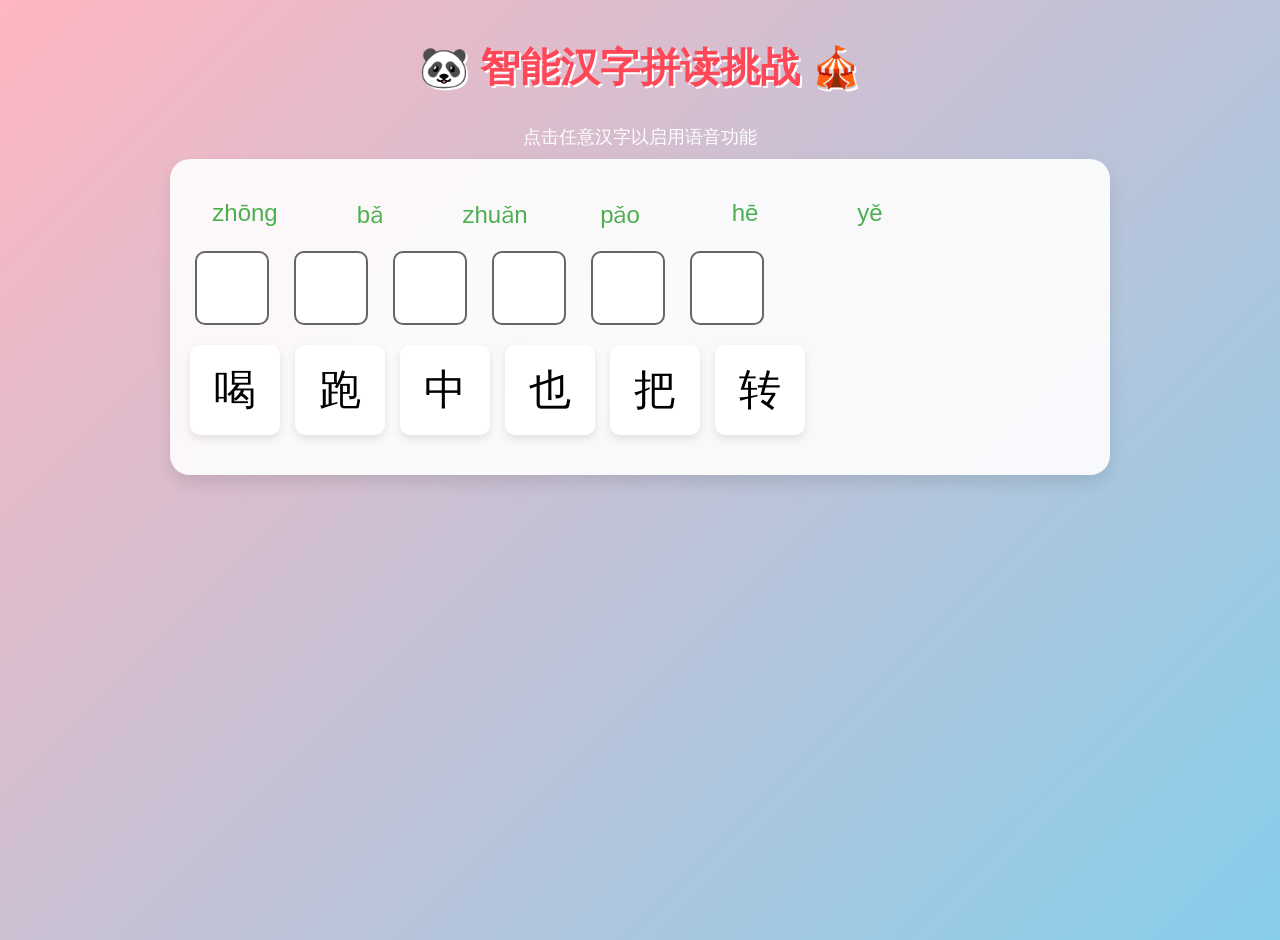
==== commit 723fc476: "Add files via upload" ====
--- a/index.html
+++ b/index.html
@@ -1,168 +1,167 @@
 <!DOCTYPE html>
 <html lang="zh-CN">
 <head>
-    <meta charset="UTF-8">
-    <meta name="viewport" content="width=device-width, initial-scale=1.0">
+    <meta charset="UTF-8"> <!-- 设置字符编码为 UTF-8，支持中文 -->
+    <meta name="viewport" content="width=device-width, initial-scale=1.0"> <!-- 确保页面按设备宽度缩放，适配移动设备 -->
     <title>汉字拼读挑战赛完整版</title>
     <style>
         :root {
-            --primary-color: #FFB6C1;
-            --secondary-color: #87CEEB;
+            --primary-color: #FFB6C1; /* 定义主色调，用于背景渐变 */
+            --secondary-color: #87CEEB; /* 定义副色调，用于背景渐变 */
         }
 
         body {
-            font-family: 'Comic Sans MS', '幼圆', 'YouYuan', 'PingFang SC', sans-serif;
-            background: linear-gradient(135deg, var(--primary-color), var(--secondary-color));
-            min-height: 100vh;
-            margin: 0;
-            padding: 20px;
-            display: flex;
-            flex-direction: column;
-            align-items: center;
+            font-family: 'Comic Sans MS', '幼圆', 'YouYuan', 'PingFang SC', sans-serif; /* 设置字体，支持 iOS 和 Android 的回退 */
+            background: linear-gradient(135deg, var(--primary-color), var(--secondary-color)); /* 背景渐变，增强视觉效果 */
+            min-height: 100vh; /* 确保页面至少占满视口高度 */
+            margin: 0; /* 移除默认外边距 */
+            padding: 20px; /* 添加内边距，优化移动端显示 */
+            display: flex; /* 使用 Flex 布局居中内容 */
+            flex-direction: column; /* 垂直排列元素 */
+            align-items: center; /* 水平居中 */
         }
         
         .game-title {
-            color: #ff4757;
-            font-size: 2.5em;
-            text-shadow: 2px 2px #fff;
-            margin: 20px 0;
+            color: #ff4757; /* 设置标题颜色为红色 */
+            font-size: 2.5em; /* 标题字体大小 */
+            text-shadow: 2px 2px #fff; /* 添加白色阴影，提升可读性 */
+            margin: 20px 0; /* 上下外边距 */
         }
 
         .game-container {
-            background: rgba(255, 255, 255, 0.9);
-            border-radius: 20px;
-            padding: 20px;
-            box-shadow: 0 8px 16px rgba(0,0,0,0.1);
-            max-width: 900px;
-            width: 100%;
+            background: rgba(255, 255, 255, 0.9); /* 半透明白色背景 */
+            border-radius: 20px; /* 圆角设计 */
+            padding: 20px; /* 内边距 */
+            box-shadow: 0 8px 16px rgba(0,0,0,0.1); /* 添加阴影，增强立体感 */
+            max-width: 900px; /* 最大宽度限制 */
+            width: 100%; /* 占满可用宽度 */
         }
 
         .game-grid {
-            display: grid;
-            grid-template-columns: repeat(6, 1fr);
-            gap: 15px;
-            justify-items: center;
-            margin: 20px 0;
+            display: grid; /* 使用网格布局 */
+            grid-template-columns: repeat(6, 1fr); /* 默认 6 列等宽布局 */
+            gap: 15px; /* 网格间距 */
+            justify-items: center; /* 网格项水平居中 */
+            margin: 20px 0; /* 上下外边距 */
         }
 
         .pinyin {
-            color: #4CAF50;
-            font-size: 24px;
-            text-align: center;
-            width: 100px;
-            margin: 0 5px;
+            color: #4CAF50; /* 拼音颜色为绿色 */
+            font-size: 24px; /* 默认字体大小 */
+            text-align: center; /* 居中对齐 */
+            width: 100px; /* 固定宽度 */
+            margin: 0 5px; /* 左右外边距 */
         }
 
         .drop-zone {
-            width: 70px;
-            height: 70px;
-            border: 2px solid #666;
-            border-radius: 10px;
-            background: white;
-            margin: 0 5px;
-            display: flex;
-            justify-content: center;
-            align-items: center;
-            font-size: 42px;
-            font-family: '华文彩云', 'PingFang SC', sans-serif;
-            touch-action: none; /* 防止触摸干扰 */
+            width: 70px; /* 默认宽度 */
+            height: 70px; /* 默认高度 */
+            border: 2px solid #666; /* 灰色边框 */
+            border-radius: 10px; /* 圆角 */
+            background: white; /* 白色背景 */
+            margin: 0 5px; /* 左右外边距 */
+            display: flex; /* Flex 布局居中内容 */
+            justify-content: center; /* 水平居中 */
+            align-items: center; /* 垂直居中 */
+            font-size: 42px; /* 默认字体大小 */
+            font-family: '华文彩云', 'PingFang SC', sans-serif; /* 字体支持跨平台 */
+            touch-action: none; /* 禁用触摸默认行为，避免干扰拖动 */
         }
 
         .character {
-            width: 70px;
-            height: 70px;
-            background: white;
-            border-radius: 10px;
-            box-shadow: 0 4px 8px rgba(0,0,0,0.1);
-            cursor: grab;
-            user-select: none;
-            display: flex;
-            justify-content: center;
-            align-items: center;
-            font-size: 42px;
-            font-family: '华文彩云', 'PingFang SC', sans-serif;
-            transition: all 0.3s;
+            width: 70px; /* 默认宽度 */
+            height: 70px; /* 默认高度 */
+            background: white; /* 白色背景 */
+            border-radius: 10px; /* 圆角 */
+            box-shadow: 0 4px 8px rgba(0,0,0,0.1); /* 阴影效果 */
+            cursor: grab; /* 鼠标手势提示可拖动 */
+            user-select: none; /* 禁用文本选择 */
+            display: flex; /* Flex 布局居中内容 */
+            justify-content: center; /* 水平居中 */
+            align-items: center; /* 垂直居中 */
+            font-size: 42px; /* 默认字体大小 */
+            font-family: '华文彩云', 'PingFang SC', sans-serif; /* 字体支持跨平台 */
+            transition: all 0.3s; /* 平滑过渡效果 */
             padding: 10px; /* 增大触摸区域 */
-        }
-
-        .character:hover {
-            transform: translateY(-5px);
-            box-shadow: 0 8px 16px rgba(0,0,0,0.2);
+            will-change: transform; /* 优化动画性能，提示浏览器提前准备变换 */
+        }
+
+        .character:hover, .character.dragging {
+            transform: scale(1.05); /* 拖动或悬停时放大，提供视觉反馈 */
+            box-shadow: 0 8px 16px rgba(0,0,0,0.2); /* 增强阴影 */
+            background: rgba(0,0,0,0.05); /* 轻微高亮效果 */
         }
 
         .character[hidden] {
-            display: none !important;
+            display: none !important; /* 隐藏已匹配的字符 */
         }
 
         .correct { 
-            background: #90EE90 !important;
-            transform: scale(1.05);
-        }
+            background: #90EE90 !important; /* 正确时绿色背景 */
+            transform: scale(1.05); /* 轻微放大 */
+        }
+
         .wrong { 
-            background: #FFB6C1 !important;
-            animation: shake 0.5s;
+            background: #FFB6C1 !important; /* 错误时粉色背景 */
+            animation: shake 0.5s; /* 抖动动画 */
         }
 
         #restart {
-            padding: 12px 24px;
-            font-size: 20px;
-            border-radius: 30px;
-            background: #FFD700;
-            border: none;
-            cursor: pointer;
-            display: none;
-            font-family: '幼圆', 'YouYuan', 'PingFang SC', sans-serif;
+            padding: 12px 24px; /* 内边距 */
+            font-size: 20px; /* 字体大小 */
+            border-radius: 30px; /* 圆角 */
+            background: #FFD700; /* 金色背景 */
+            border: none; /* 无边框 */
+            cursor: pointer; /* 鼠标手势 */
+            display: none; /* 默认隐藏 */
+            font-family: '幼圆', 'YouYuan', 'PingFang SC', sans-serif; /* 字体支持跨平台 */
         }
 
         #speech-prompt {
-            color: #fff;
-            font-size: 18px;
-            margin: 10px 0;
-            text-align: center;
+            color: #fff; /* 白色文字 */
+            font-size: 18px; /* 字体大小 */
+            margin: 10px 0; /* 上下外边距 */
+            text-align: center; /* 居中对齐 */
         }
 
         @keyframes shake {
-            0%, 100% { transform: translateX(0); }
-            25% { transform: translateX(-10px); }
-            75% { transform: translateX(10px); }
-        }
-
+            0%, 100% { transform: translateX(0); } /* 抖动动画起点和终点 */
+            25% { transform: translateX(-10px); } /* 左移 */
+            75% { transform: translateX(10px); } /* 右移 */
+        }
+
+        /* 小屏幕适配（手机） */
         @media (max-width: 600px) {
-            .game-grid {
-                grid-template-columns: repeat(3, 1fr);
-                gap: 10px;
-            }
-            .pinyin { font-size: 20px; }
-            .drop-zone, .character {
-                width: 60px;
-                height: 60px;
-                font-size: 36px;
-            }
-        }
-
+            .game-grid { grid-template-columns: repeat(3, 1fr); gap: 10px; } /* 3 列布局 */
+            .pinyin { font-size: 20px; } /* 拼音字体缩小 */
+            .drop-zone, .character { width: 60px; height: 60px; font-size: 36px; } /* 元素缩小 */
+        }
+
+        /* 中等屏幕适配（平板，如 iPad） */
         @media (min-width: 601px) and (max-width: 1024px) {
-            .game-grid {
-                grid-template-columns: repeat(8, 1fr);
-                gap: 20px;
-            }
-            .drop-zone, .character {
-                width: 80px;
-                height: 80px;
-            }
+            .game-grid { grid-template-columns: repeat(8, 1fr); gap: 20px; } /* 8 列布局 */
+            .drop-zone, .character { width: 80px; height: 80px; } /* 元素放大 */
+        }
+
+        /* 横屏模式适配 */
+        @media (orientation: landscape) {
+            .game-grid { grid-template-columns: repeat(10, 1fr); gap: 15px; } /* 横屏下 10 列 */
+            .drop-zone, .character { width: 70px; height: 70px; } /* 调整元素大小 */
         }
     </style>
 </head>
 <body>
-    <h1 class="game-title">🐼 智能汉字拼读挑战 🎪</h1>
-    <div id="speech-prompt">点击任意汉字以启用语音功能</div>
+    <h1 class="game-title">🐼 智能汉字拼读挑战 🎪</h1> <!-- 游戏标题 -->
+    <div id="speech-prompt">点击任意汉字以启用语音功能</div> <!-- 语音功能提示 -->
     <div class="game-container">
-        <div class="game-grid" id="pinyin-row"></div>
-        <div class="game-grid" id="dropzone-row"></div>
-        <div class="game-grid" id="character-row"></div>
+        <div class="game-grid" id="pinyin-row"></div> <!-- 拼音行 -->
+        <div class="game-grid" id="dropzone-row"></div> <!-- 放置区行 -->
+        <div class="game-grid" id="character-row"></div> <!-- 汉字行 -->
     </div>
-    <button id="restart">再来一次！</button>
+    <button id="restart">再来一次！</button> <!-- 重启按钮 -->
 
     <script>
+        // 汉字和拼音映射表
         const pronunciationMap = {
             "一":"yī", "二":"èr", "三":"sān", "四":"sì", "五":"wǔ",
             "六":"liù", "七":"qī", "八":"bā", "九":"jiǔ", "十":"shí",
@@ -230,38 +229,40 @@
 
         class Game {
             constructor() {
-                this.weights = JSON.parse(localStorage.getItem('characterWeights')) || {};
-                this.initWeights();
-                this.synth = window.speechSynthesis;
-                this.utterance = new SpeechSynthesisUtterance();
-                this.utterance.lang = 'zh-CN';
-                this.utterance.rate = 0.8;
-                this.initGame();
+                this.weights = JSON.parse(localStorage.getItem('characterWeights')) || {}; // 从 localStorage 获取权重，或初始化为空对象
+                this.initWeights(); // 初始化权重
+                this.synth = window.speechSynthesis; // 获取语音合成 API
+                this.utterance = new SpeechSynthesisUtterance(); // 创建语音实例
+                this.utterance.lang = 'zh-CN'; // 设置语言为中文
+                this.utterance.rate = 0.8; // 设置语速为稍慢
+                this.initGame(); // 初始化游戏
             }
 
             initWeights() {
+                // 为每个汉字初始化权重，默认值为 1
                 for (const char in pronunciationMap) {
                     if (!this.weights[char]) this.weights[char] = 1;
                 }
             }
 
             getRandomCharacters() {
+                // 根据权重随机选择 6 个不重复的汉字
                 const chars = Object.keys(pronunciationMap);
                 const weightedChars = chars.map(char => ({
                     char,
                     weight: this.weights[char]
                 }));
                 
-                const totalWeight = weightedChars.reduce((sum, c) => sum + c.weight, 0);
+                const totalWeight = weightedChars.reduce((sum, c) => sum + c.weight, 0); // 计算总权重
                 const selected = [];
                 
                 while (selected.length < 6) {
-                    const rand = Math.random() * totalWeight;
+                    const rand = Math.random() * totalWeight; // 生成随机数
                     let current = 0;
                     for (const {char, weight} of weightedChars) {
                         current += weight;
                         if (rand <= current && !selected.includes(char)) {
-                            selected.push(char);
+                            selected.push(char); // 选择不重复的字符
                             break;
                         }
                     }
@@ -270,141 +271,167 @@
             }
 
             initGame() {
+                // 初始化游戏，生成拼音和汉字对
                 const characters = this.getRandomCharacters();
                 const pinyinPairs = characters.map(c => [pronunciationMap[c], c]);
                 
-                this.renderGame(pinyinPairs);
-                this.setupDragDrop();
-                this.setupSpeech();
+                this.renderGame(pinyinPairs); // 渲染游戏界面
+                this.setupDragDrop(); // 设置拖放功能
+                this.setupSpeech(); // 设置语音功能
             }
 
             renderGame(pairs) {
+                // 渲染拼音、放置区和汉字行
                 const pinyinRow = document.getElementById('pinyin-row');
                 const dropRow = document.getElementById('dropzone-row');
                 const charRow = document.getElementById('character-row');
                 
-                pinyinRow.innerHTML = dropRow.innerHTML = charRow.innerHTML = '';
+                pinyinRow.innerHTML = dropRow.innerHTML = charRow.innerHTML = ''; // 清空内容
 
                 pairs.forEach(([pinyin]) => {
-                    pinyinRow.innerHTML += `<div class="pinyin">${pinyin}</div>`;
+                    pinyinRow.innerHTML += `<div class="pinyin">${pinyin}</div>`; // 添加拼音
                     const dropZone = document.createElement('div');
                     dropZone.className = 'drop-zone';
-                    dropZone.dataset.pinyin = pinyin;
-                    dropRow.appendChild(dropZone);
+                    dropZone.dataset.pinyin = pinyin; // 存储拼音数据
+                    dropRow.appendChild(dropZone); // 添加放置区
                 });
 
                 pairs
-                    .sort(() => Math.random() - 0.5)
+                    .sort(() => Math.random() - 0.5) // 随机排序汉字
                     .forEach(([_, char]) => {
                         const charDiv = document.createElement('div');
                         charDiv.className = 'character';
-                        charDiv.draggable = true;
-                        charDiv.dataset.char = char;
-                        charDiv.textContent = char;
-                        charRow.appendChild(charDiv);
+                        charDiv.draggable = true; // 启用鼠标拖放
+                        charDiv.dataset.char = char; // 存储汉字数据
+                        charDiv.textContent = char; // 设置显示文本
+                        charRow.appendChild(charDiv); // 添加汉字
                     });
             }
 
             setupDragDrop() {
+                // 设置拖放交互，支持鼠标和触摸
                 const chars = document.querySelectorAll('.character');
                 const dropZones = document.querySelectorAll('.drop-zone');
 
                 chars.forEach(char => {
                     // 鼠标拖放
                     char.addEventListener('dragstart', e => {
-                        e.dataTransfer.setData('text/plain', char.dataset.char);
+                        e.dataTransfer.setData('text/plain', char.dataset.char); // 设置拖动数据
+                        char.classList.add('dragging'); // 添加拖动样式
+                    });
+
+                    char.addEventListener('dragend', () => {
+                        char.classList.remove('dragging'); // 移除拖动样式
                     });
 
                     // 触摸支持
                     char.addEventListener('touchstart', e => {
-                        e.preventDefault();
-                        char.dataset.dragging = true;
+                        e.preventDefault(); // 防止默认触摸行为
+                        char.dataset.dragging = true; // 标记为拖动状态
+                        char.classList.add('dragging'); // 添加拖动样式
                         const touch = e.touches[0];
-                        char.dataset.offsetX = touch.clientX - char.offsetLeft;
+                        char.dataset.offsetX = touch.clientX - char.offsetLeft; // 计算触摸偏移
                         char.dataset.offsetY = touch.clientY - char.offsetTop;
                     });
 
                     char.addEventListener('touchmove', e => {
                         if (char.dataset.dragging) {
                             const touch = e.touches[0];
-                            char.style.position = 'absolute';
-                            char.style.left = `${touch.clientX - char.dataset.offsetX}px`;
-                            char.style.top = `${touch.clientY - char.dataset.offsetY}px`;
+                            // 使用 requestAnimationFrame 平滑更新位置
+                            requestAnimationFrame(() => {
+                                char.style.position = 'absolute';
+                                char.style.left = `${touch.clientX - char.dataset.offsetX}px`;
+                                char.style.top = `${touch.clientY - char.dataset.offsetY}px`;
+                            });
                         }
                     });
 
                     char.addEventListener('touchend', e => {
                         if (char.dataset.dragging) {
-                            char.dataset.dragging = false;
+                            char.dataset.dragging = false; // 取消拖动状态
+                            char.classList.remove('dragging'); // 移除拖动样式
                             const touch = e.changedTouches[0];
-                            const dropZone = document.elementFromPoint(touch.clientX, touch.clientY);
-                            char.style.position = '';
+                            const dropZone = document.elementFromPoint(touch.clientX, touch.clientY); // 检测目标区域
+                            char.style.position = ''; // 重置位置样式
                             char.style.left = '';
                             char.style.top = '';
                             if (dropZone && dropZone.classList.contains('drop-zone')) {
-                                this.handleDrop(char.dataset.char, dropZone);
+                                this.handleDrop(char.dataset.char, dropZone); // 处理放置逻辑
                             }
                         }
                     });
                 });
 
                 dropZones.forEach(zone => {
-                    zone.addEventListener('dragover', e => e.preventDefault());
+                    zone.addEventListener('dragover', e => e.preventDefault()); // 允许拖放
                     zone.addEventListener('drop', e => {
                         e.preventDefault();
-                        const char = e.dataTransfer.getData('text/plain');
-                        this.handleDrop(char, zone);
+                        const char = e.dataTransfer.getData('text/plain'); // 获取拖动数据
+                        this.handleDrop(char, zone); // 处理放置逻辑
                     });
                 });
             }
 
             handleDrop(char, zone) {
+                // 处理拖放结果
                 const correctPinyin = pronunciationMap[char];
                 if (zone.dataset.pinyin === correctPinyin) {
-                    zone.innerHTML = `<div style="font-size:inherit">${char}</div>`;
+                    zone.innerHTML = `<div style="font-size:inherit">${char}</div>`; // 显示匹配汉字
                     document.querySelectorAll(`.character[data-char="${char}"]`)
-                        .forEach(c => c.hidden = true);
-                    zone.classList.add('correct');
-                    this.updateWeights(char, true);
+                        .forEach(c => c.hidden = true); // 隐藏原始汉字
+                    zone.classList.add('correct'); // 添加正确样式
+                    this.updateWeights(char, true); // 更新权重
                 } else {
-                    zone.classList.add('wrong');
-                    setTimeout(() => zone.classList.remove('wrong'), 500);
-                    this.updateWeights(char, false);
+                    zone.classList.add('wrong'); // 添加错误样式
+                    setTimeout(() => zone.classList.remove('wrong'), 500); // 500ms 后移除
+                    this.updateWeights(char, false); // 更新权重
                 }
-                this.checkCompletion();
+                this.checkCompletion(); // 检查游戏是否完成
             }
 
             updateWeights(char, isCorrect) {
+                // 更新汉字权重，正确减少权重，错误增加权重
                 this.weights[char] = Math.min(Math.max(
                     isCorrect ? this.weights[char] * 0.8 : this.weights[char] * 1.2,
-                    0.05
-                ), 0.9);
-                localStorage.setItem('characterWeights', JSON.stringify(this.weights));
+                    0.05 // 最小权重
+                ), 0.9); // 最大权重
+                localStorage.setItem('characterWeights', JSON.stringify(this.weights)); // 保存到 localStorage
             }
 
             setupSpeech() {
+                // 设置语音功能，包含错误处理
                 const prompt = document.getElementById('speech-prompt');
+                if (!this.synth) {
+                    prompt.textContent = '当前设备不支持语音功能'; // 处理不支持的情况
+                    return;
+                }
+
                 document.querySelectorAll('.character').forEach(char => {
                     char.addEventListener('click', () => {
-                        this.utterance.text = char.dataset.char;
-                        this.synth.speak(this.utterance);
-                        prompt.style.display = 'none'; // 隐藏提示
+                        try {
+                            this.utterance.text = char.dataset.char; // 设置朗读文本
+                            this.synth.speak(this.utterance); // 触发语音
+                            prompt.style.display = 'none'; // 隐藏提示
+                        } catch (e) {
+                            prompt.textContent = '语音功能暂不可用'; // 显示错误提示
+                        }
                     });
                 });
             }
 
             checkCompletion() {
+                // 检查游戏是否完成
                 const completed = [...document.querySelectorAll('.drop-zone')]
-                    .filter(zone => zone.textContent).length === 6;
-                if (completed) document.getElementById('restart').style.display = 'block';
-            }
-        }
-
-        let game = new Game();
+                    .filter(zone => zone.textContent).length === 6; // 检查所有放置区是否填满
+                if (completed) document.getElementById('restart').style.display = 'block'; // 显示重启按钮
+            }
+        }
+
+        let game = new Game(); // 创建游戏实例
         document.getElementById('restart').addEventListener('click', () => {
-            game = new Game();
-            document.getElementById('restart').style.display = 'none';
-            document.getElementById('speech-prompt').style.display = 'block';
+            game = new Game(); // 重启游戏
+            document.getElementById('restart').style.display = 'none'; // 隐藏重启按钮
+            document.getElementById('speech-prompt').style.display = 'block'; // 显示语音提示
         });
     </script>
 </body>
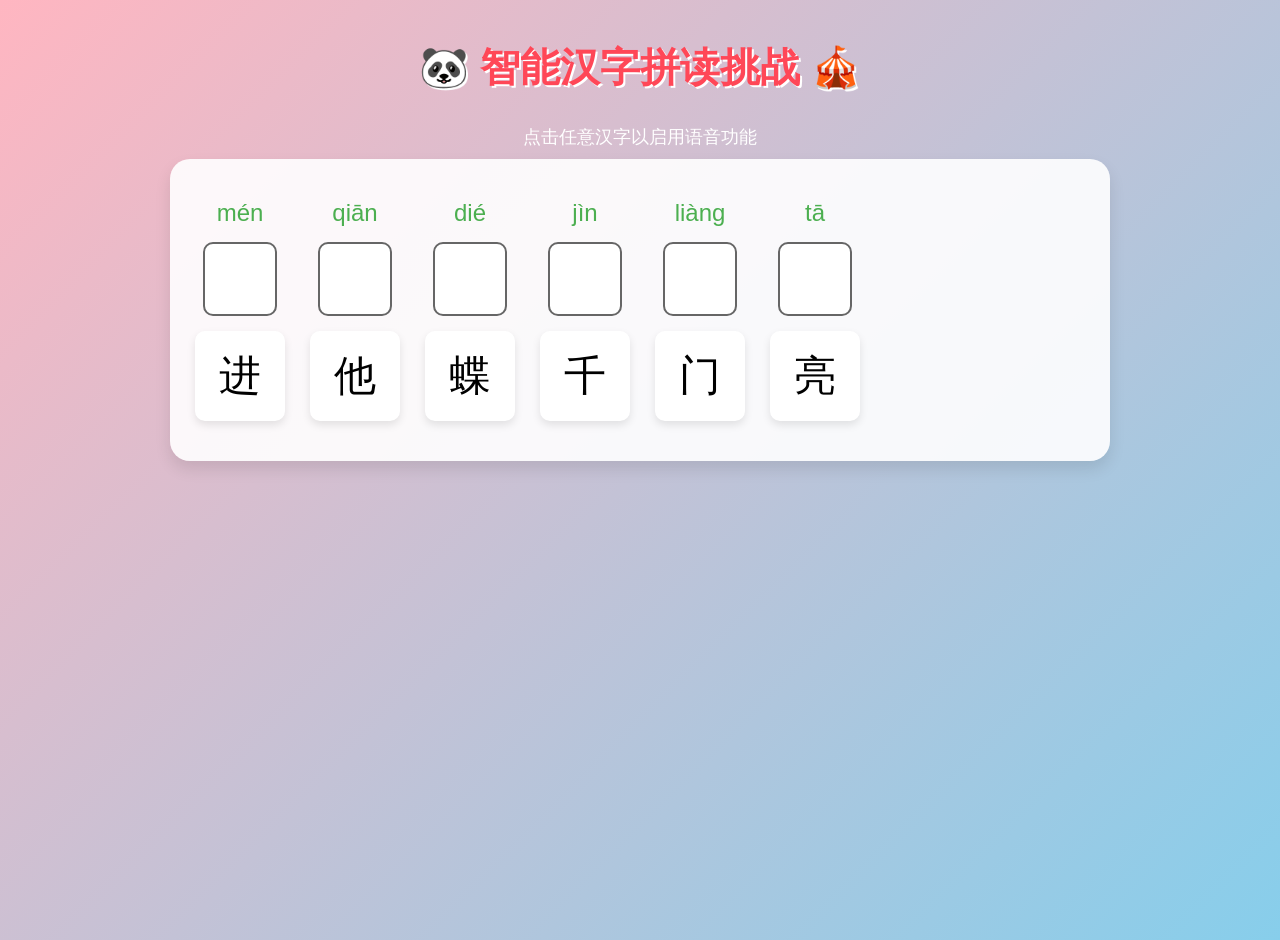
==== commit 084c067f: "Add files via upload" ====
--- a/index.html
+++ b/index.html
@@ -6,51 +6,52 @@
     <title>汉字拼读挑战赛完整版</title>
     <style>
         :root {
-            --primary-color: #FFB6C1; /* 定义主色调，用于背景渐变 */
-            --secondary-color: #87CEEB; /* 定义副色调，用于背景渐变 */
+            --primary-color: #FFB6C1; /* 主色调，用于背景渐变 */
+            --secondary-color: #87CEEB; /* 副色调，用于背景渐变 */
         }
 
         body {
-            font-family: 'Comic Sans MS', '幼圆', 'YouYuan', 'PingFang SC', sans-serif; /* 设置字体，支持 iOS 和 Android 的回退 */
-            background: linear-gradient(135deg, var(--primary-color), var(--secondary-color)); /* 背景渐变，增强视觉效果 */
-            min-height: 100vh; /* 确保页面至少占满视口高度 */
+            font-family: 'Comic Sans MS', '幼圆', 'YouYuan', 'PingFang SC', sans-serif; /* 字体支持 iOS 和 Android */
+            background: linear-gradient(135deg, var(--primary-color), var(--secondary-color)); /* 背景渐变 */
+            min-height: 100vh; /* 占满视口高度 */
             margin: 0; /* 移除默认外边距 */
-            padding: 20px; /* 添加内边距，优化移动端显示 */
-            display: flex; /* 使用 Flex 布局居中内容 */
-            flex-direction: column; /* 垂直排列元素 */
+            padding: 20px; /* 添加内边距 */
+            display: flex; /* Flex 布局居中 */
+            flex-direction: column; /* 垂直排列 */
             align-items: center; /* 水平居中 */
         }
         
         .game-title {
-            color: #ff4757; /* 设置标题颜色为红色 */
-            font-size: 2.5em; /* 标题字体大小 */
-            text-shadow: 2px 2px #fff; /* 添加白色阴影，提升可读性 */
+            color: #ff4757; /* 标题颜色 */
+            font-size: 2.5em; /* 标题大小 */
+            text-shadow: 2px 2px #fff; /* 白色阴影提升可读性 */
             margin: 20px 0; /* 上下外边距 */
         }
 
         .game-container {
             background: rgba(255, 255, 255, 0.9); /* 半透明白色背景 */
-            border-radius: 20px; /* 圆角设计 */
+            border-radius: 20px; /* 圆角 */
             padding: 20px; /* 内边距 */
-            box-shadow: 0 8px 16px rgba(0,0,0,0.1); /* 添加阴影，增强立体感 */
-            max-width: 900px; /* 最大宽度限制 */
+            box-shadow: 0 8px 16px rgba(0,0,0,0.1); /* 阴影效果 */
+            max-width: 900px; /* 最大宽度 */
             width: 100%; /* 占满可用宽度 */
         }
 
         .game-grid {
-            display: grid; /* 使用网格布局 */
-            grid-template-columns: repeat(6, 1fr); /* 默认 6 列等宽布局 */
+            display: grid; /* 使用单一网格布局 */
+            grid-template-rows: auto auto auto; /* 三行：拼音、放置区、汉字 */
+            grid-template-columns: repeat(6, 1fr); /* 6 列等宽 */
             gap: 15px; /* 网格间距 */
-            justify-items: center; /* 网格项水平居中 */
+            justify-items: center; /* 水平居中 */
             margin: 20px 0; /* 上下外边距 */
         }
 
         .pinyin {
-            color: #4CAF50; /* 拼音颜色为绿色 */
+            color: #4CAF50; /* 绿色拼音 */
             font-size: 24px; /* 默认字体大小 */
             text-align: center; /* 居中对齐 */
             width: 100px; /* 固定宽度 */
-            margin: 0 5px; /* 左右外边距 */
+            grid-row: 1; /* 固定在第一行 */
         }
 
         .drop-zone {
@@ -59,13 +60,13 @@
             border: 2px solid #666; /* 灰色边框 */
             border-radius: 10px; /* 圆角 */
             background: white; /* 白色背景 */
-            margin: 0 5px; /* 左右外边距 */
-            display: flex; /* Flex 布局居中内容 */
+            display: flex; /* Flex 居中内容 */
             justify-content: center; /* 水平居中 */
             align-items: center; /* 垂直居中 */
             font-size: 42px; /* 默认字体大小 */
             font-family: '华文彩云', 'PingFang SC', sans-serif; /* 字体支持跨平台 */
-            touch-action: none; /* 禁用触摸默认行为，避免干扰拖动 */
+            touch-action: none; /* 禁用触摸默认行为 */
+            grid-row: 2; /* 固定在第二行 */
         }
 
         .character {
@@ -74,26 +75,27 @@
             background: white; /* 白色背景 */
             border-radius: 10px; /* 圆角 */
             box-shadow: 0 4px 8px rgba(0,0,0,0.1); /* 阴影效果 */
-            cursor: grab; /* 鼠标手势提示可拖动 */
+            cursor: grab; /* 鼠标手势 */
             user-select: none; /* 禁用文本选择 */
-            display: flex; /* Flex 布局居中内容 */
+            display: flex; /* Flex 居中内容 */
             justify-content: center; /* 水平居中 */
             align-items: center; /* 垂直居中 */
             font-size: 42px; /* 默认字体大小 */
             font-family: '华文彩云', 'PingFang SC', sans-serif; /* 字体支持跨平台 */
-            transition: all 0.3s; /* 平滑过渡效果 */
+            transition: transform 0.3s; /* 平滑变换 */
             padding: 10px; /* 增大触摸区域 */
-            will-change: transform; /* 优化动画性能，提示浏览器提前准备变换 */
+            will-change: transform; /* 优化动画性能 */
+            grid-row: 3; /* 固定在第三行 */
         }
 
         .character:hover, .character.dragging {
-            transform: scale(1.05); /* 拖动或悬停时放大，提供视觉反馈 */
+            transform: scale(1.05); /* 拖动或悬停时放大 */
             box-shadow: 0 8px 16px rgba(0,0,0,0.2); /* 增强阴影 */
-            background: rgba(0,0,0,0.05); /* 轻微高亮效果 */
+            background: rgba(0,0,0,0.05); /* 轻微高亮 */
         }
 
         .character[hidden] {
-            display: none !important; /* 隐藏已匹配的字符 */
+            display: none !important; /* 隐藏已匹配字符 */
         }
 
         .correct { 
@@ -145,18 +147,16 @@
 
         /* 横屏模式适配 */
         @media (orientation: landscape) {
-            .game-grid { grid-template-columns: repeat(10, 1fr); gap: 15px; } /* 横屏下 10 列 */
+            .game-grid { grid-template-columns: repeat(10, 1fr); gap: 15px; } /* 10 列布局 */
             .drop-zone, .character { width: 70px; height: 70px; } /* 调整元素大小 */
         }
     </style>
 </head>
 <body>
     <h1 class="game-title">🐼 智能汉字拼读挑战 🎪</h1> <!-- 游戏标题 -->
-    <div id="speech-prompt">点击任意汉字以启用语音功能</div> <!-- 语音功能提示 -->
+    <div id="speech-prompt">点击任意汉字以启用语音功能</div> <!-- 语音提示 -->
     <div class="game-container">
-        <div class="game-grid" id="pinyin-row"></div> <!-- 拼音行 -->
-        <div class="game-grid" id="dropzone-row"></div> <!-- 放置区行 -->
-        <div class="game-grid" id="character-row"></div> <!-- 汉字行 -->
+        <div class="game-grid" id="game-grid"></div> <!-- 单一网格容器 -->
     </div>
     <button id="restart">再来一次！</button> <!-- 重启按钮 -->
 
@@ -229,12 +229,12 @@
 
         class Game {
             constructor() {
-                this.weights = JSON.parse(localStorage.getItem('characterWeights')) || {}; // 从 localStorage 获取权重，或初始化为空对象
+                this.weights = JSON.parse(localStorage.getItem('characterWeights')) || {}; // 从 localStorage 获取权重
                 this.initWeights(); // 初始化权重
                 this.synth = window.speechSynthesis; // 获取语音合成 API
                 this.utterance = new SpeechSynthesisUtterance(); // 创建语音实例
                 this.utterance.lang = 'zh-CN'; // 设置语言为中文
-                this.utterance.rate = 0.8; // 设置语速为稍慢
+                this.utterance.rate = 0.8; // 设置语速稍慢
                 this.initGame(); // 初始化游戏
             }
 
@@ -281,31 +281,40 @@
             }
 
             renderGame(pairs) {
-                // 渲染拼音、放置区和汉字行
-                const pinyinRow = document.getElementById('pinyin-row');
-                const dropRow = document.getElementById('dropzone-row');
-                const charRow = document.getElementById('character-row');
-                
-                pinyinRow.innerHTML = dropRow.innerHTML = charRow.innerHTML = ''; // 清空内容
-
-                pairs.forEach(([pinyin]) => {
-                    pinyinRow.innerHTML += `<div class="pinyin">${pinyin}</div>`; // 添加拼音
+                // 渲染单一网格，包含拼音、放置区和汉字
+                const grid = document.getElementById('game-grid');
+                grid.innerHTML = ''; // 清空内容
+
+                pairs.forEach(([pinyin, char], index) => {
+                    // 添加拼音
+                    const pinyinDiv = document.createElement('div');
+                    pinyinDiv.className = 'pinyin';
+                    pinyinDiv.textContent = pinyin;
+                    pinyinDiv.style.gridColumn = index + 1; // 设置列位置
+                    grid.appendChild(pinyinDiv);
+
+                    // 添加放置区
                     const dropZone = document.createElement('div');
                     dropZone.className = 'drop-zone';
-                    dropZone.dataset.pinyin = pinyin; // 存储拼音数据
-                    dropRow.appendChild(dropZone); // 添加放置区
+                    dropZone.dataset.pinyin = pinyin; // 确保拼音数据正确设置
+                    dropZone.style.gridColumn = index + 1; // 设置列位置
+                    grid.appendChild(dropZone);
+
+                    // 添加汉字（随机顺序）
+                    const charDiv = document.createElement('div');
+                    charDiv.className = 'character';
+                    charDiv.draggable = true; // 启用鼠标拖放
+                    charDiv.dataset.char = char; // 存储汉字数据
+                    charDiv.textContent = char; // 设置显示文本
+                    charDiv.style.gridColumn = index + 1; // 设置列位置
+                    grid.appendChild(charDiv);
                 });
 
-                pairs
-                    .sort(() => Math.random() - 0.5) // 随机排序汉字
-                    .forEach(([_, char]) => {
-                        const charDiv = document.createElement('div');
-                        charDiv.className = 'character';
-                        charDiv.draggable = true; // 启用鼠标拖放
-                        charDiv.dataset.char = char; // 存储汉字数据
-                        charDiv.textContent = char; // 设置显示文本
-                        charRow.appendChild(charDiv); // 添加汉字
-                    });
+                // 随机打乱汉字位置
+                const charRow = Array.from(grid.querySelectorAll('.character'));
+                charRow.sort(() => Math.random() - 0.5).forEach((char, idx) => {
+                    char.style.gridColumn = idx + 1; // 重新分配列位置
+                });
             }
 
             setupDragDrop() {
@@ -322,39 +331,40 @@
 
                     char.addEventListener('dragend', () => {
                         char.classList.remove('dragging'); // 移除拖动样式
+                        char.style.transform = ''; // 重置变换
                     });
 
                     // 触摸支持
+                    let startX, startY, initialX, initialY;
                     char.addEventListener('touchstart', e => {
                         e.preventDefault(); // 防止默认触摸行为
-                        char.dataset.dragging = true; // 标记为拖动状态
                         char.classList.add('dragging'); // 添加拖动样式
                         const touch = e.touches[0];
-                        char.dataset.offsetX = touch.clientX - char.offsetLeft; // 计算触摸偏移
-                        char.dataset.offsetY = touch.clientY - char.offsetTop;
+                        startX = touch.clientX; // 记录触摸起始位置
+                        startY = touch.clientY;
+                        const rect = char.getBoundingClientRect();
+                        initialX = rect.left; // 记录元素初始位置
+                        initialY = rect.top;
                     });
 
                     char.addEventListener('touchmove', e => {
-                        if (char.dataset.dragging) {
+                        if (char.classList.contains('dragging')) {
                             const touch = e.touches[0];
-                            // 使用 requestAnimationFrame 平滑更新位置
+                            const deltaX = touch.clientX - startX; // 计算偏移量
+                            const deltaY = touch.clientY - startY;
+                            // 使用 transform 提升性能
                             requestAnimationFrame(() => {
-                                char.style.position = 'absolute';
-                                char.style.left = `${touch.clientX - char.dataset.offsetX}px`;
-                                char.style.top = `${touch.clientY - char.dataset.offsetY}px`;
+                                char.style.transform = `translate(${deltaX}px, ${deltaY}px)`; // 平滑移动
                             });
                         }
                     });
 
                     char.addEventListener('touchend', e => {
-                        if (char.dataset.dragging) {
-                            char.dataset.dragging = false; // 取消拖动状态
+                        if (char.classList.contains('dragging')) {
                             char.classList.remove('dragging'); // 移除拖动样式
                             const touch = e.changedTouches[0];
                             const dropZone = document.elementFromPoint(touch.clientX, touch.clientY); // 检测目标区域
-                            char.style.position = ''; // 重置位置样式
-                            char.style.left = '';
-                            char.style.top = '';
+                            char.style.transform = ''; // 重置变换
                             if (dropZone && dropZone.classList.contains('drop-zone')) {
                                 this.handleDrop(char.dataset.char, dropZone); // 处理放置逻辑
                             }
@@ -373,7 +383,8 @@
             }
 
             handleDrop(char, zone) {
-                // 处理拖放结果
+                // 处理拖放结果，包含调试日志
+                console.log('Dropping char:', char, 'on pinyin:', zone.dataset.pinyin); // 调试日志
                 const correctPinyin = pronunciationMap[char];
                 if (zone.dataset.pinyin === correctPinyin) {
                     zone.innerHTML = `<div style="font-size:inherit">${char}</div>`; // 显示匹配汉字
@@ -399,10 +410,10 @@
             }
 
             setupSpeech() {
-                // 设置语音功能，包含错误处理
+                // 设置语音功能，包含支持检查和错误处理
                 const prompt = document.getElementById('speech-prompt');
-                if (!this.synth) {
-                    prompt.textContent = '当前设备不支持语音功能'; // 处理不支持的情况
+                if (!('speechSynthesis' in window)) {
+                    prompt.textContent = 'Speech synthesis not supported'; // 检查 API 支持
                     return;
                 }
 
@@ -412,8 +423,9 @@
                             this.utterance.text = char.dataset.char; // 设置朗读文本
                             this.synth.speak(this.utterance); // 触发语音
                             prompt.style.display = 'none'; // 隐藏提示
-                        } catch (e) {
-                            prompt.textContent = '语音功能暂不可用'; // 显示错误提示
+                        } catch (error) {
+                            console.error('Speech synthesis error:', error); // 捕获错误
+                            prompt.textContent = '语音功能暂不可用，请再次点击尝试'; // 显示错误提示
                         }
                     });
                 });
